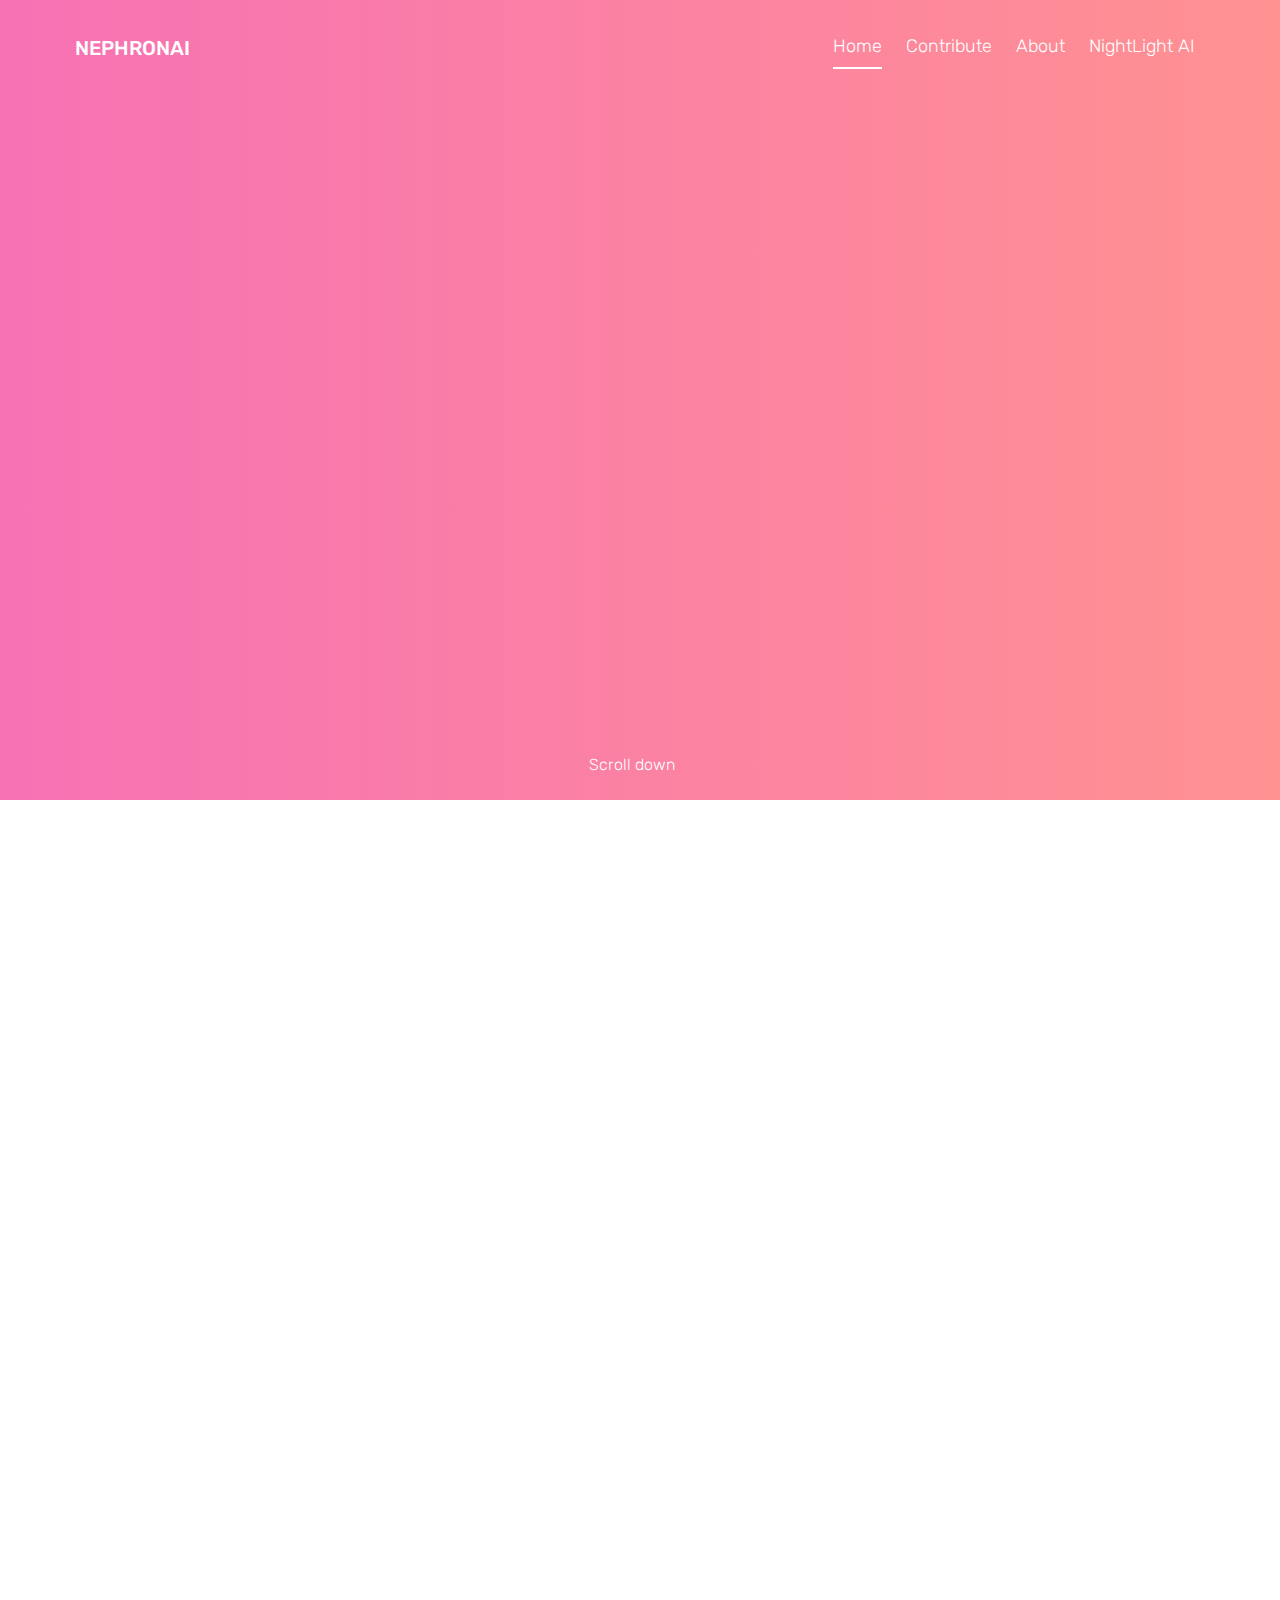
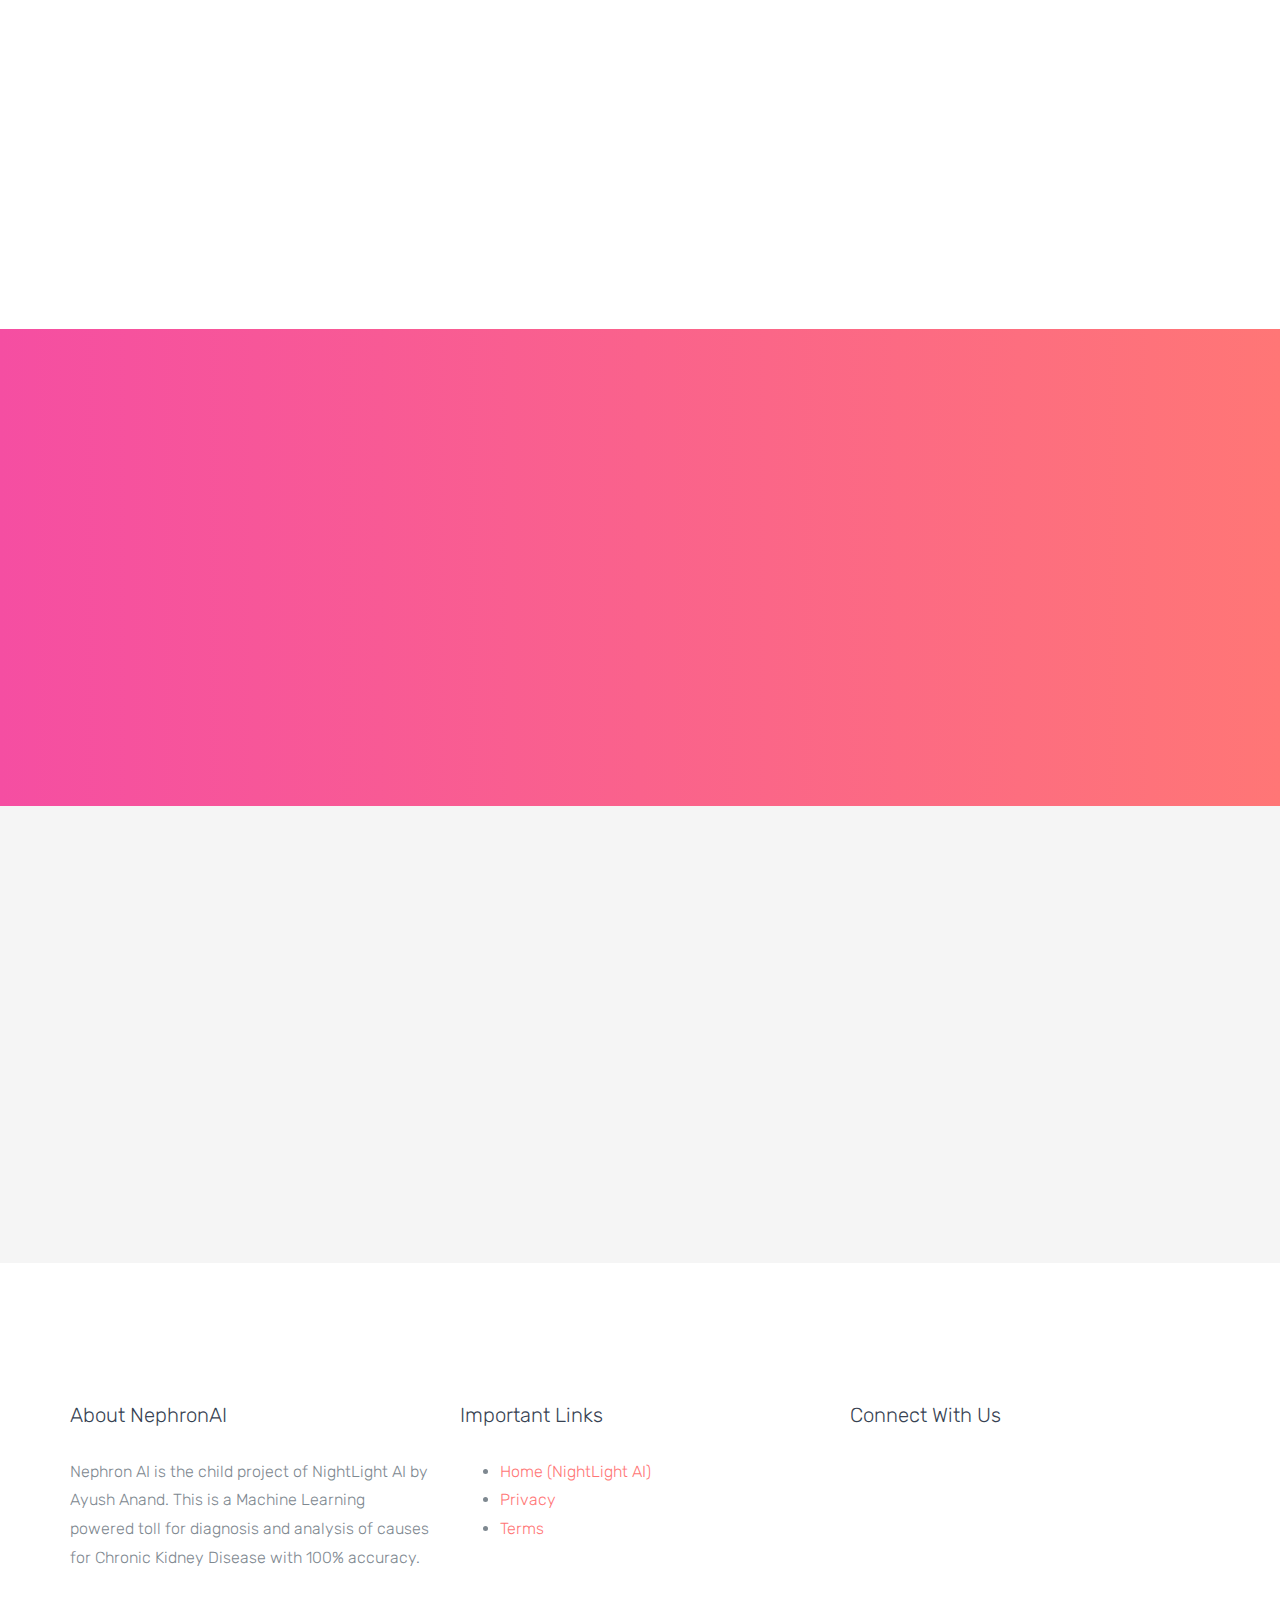
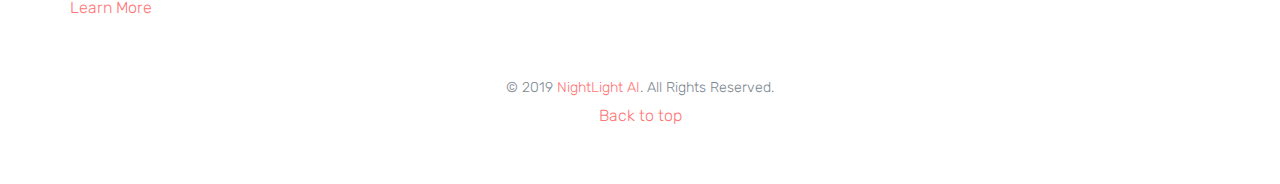
==== index.html @ 5300ad65 "Updated index" ====
<!DOCTYPE html>
<html lang="en">
<head>
<meta charset="utf-8">
<meta name="viewport" content="width=device-width, initial-scale=1">
<title>NephronAI </title>
<meta name="description" content="NephronAI - an AI project by NightLight AI that aims to uses AI to counter Chronic Kidney Disease.">
<meta name="keywords" content="NephronAI, chronic kidney disease, nightlight ai">
<link href="https://fonts.googleapis.com/css?family=Rubik:300,400,500" rel="stylesheet">
<link rel="stylesheet" href="css/styles-merged.css">
<link rel="stylesheet" href="css/style.min.css">
<link rel="stylesheet" href="css/custom.css">
<!--[if lt IE 9]>
      <script src="js/vendor/html5shiv.min.js"></script>
      <script src="js/vendor/respond.min.js"></script>
    <![endif]-->
</head>
<body>

<header role="banner" class="probootstrap-header">
<div class="container-fluid">
<a href="index.html" class="probootstrap-logo">Nephron<span>AI</span></a>
<a href="#" class="probootstrap-burger-menu visible-xs"><i>Menu</i></a>
<div class="mobile-menu-overlay"></div>
<nav role="navigation" class="probootstrap-nav hidden-xs">
<ul class="probootstrap-main-nav">
<li class="active"><a href="index.html">Home</a></li>
<li><a href="contribute.html">Contribute</a></li>
<li><a href="about.html">About</a></li>
<li><a href="https://ayushanand18.github.io/">NightLight AI</a></li>
</ul>
<div class="extra-text visible-xs">
<a href="#" class="probootstrap-burger-menu"><i>Menu</i></a>
<h5>Social</h5>
<ul class="social-buttons">
<li><a href="https://twitter.com/theayushanand"><i class="icon-twitter"></i></a></li>
<li><a href="#"><i class="icon-facebook"></i></a></li>
<li><a href="#"><i class="icon-instagram2"></i></a></li>
</ul>
<p><small>&copy; Copyright 2019 NightLight AI. All Rights Reserved.</small></p>
</div>
</nav>
</div>
</header>


<section class="probootstrap-intro" style="background-image: url(img/hero_bg_2.jpg);" data-stellar-background-ratio="0.5">
<div class="container-fluid">
<div class="row">
<div class="col-md-7 probootstrap-intro-text">
<h1 class="probootstrap-animate">Human + AI = NephronAI is fighting Chronic Kidney Disease</h1>
<div class="probootstrap-subtitle probootstrap-animate">
<h2>With the power AI, and intelligence of the Human brain we have created a solution to answer World's Medical Crisis- Chronic Kidney Disease.</h2>
</div>
<p class="watch-intro probootstrap-animate"><a href="/classify.html" class="popup-vimeo">Try it now<i class="icon-play2"></i></a></p><br>
</div>
</div>
</div>
<a class="probootstrap-scroll-down js-next" href="#next-section">Scroll down <i class="icon-chevron-down"></i></a>
</section>


<section class="probootstrap-section">
<div class="container">
<div class="row">
<div class="col-lg-12 col-md-12 mb70 section-heading probootstrap-animate">
<h2>A dream project...</h2>
<p class="lead">Hi! I am a 15 year-old high school student in India who is figuring how AI can help cure predict and diagnos Chronic Kidney Disease. </p>
</div>
</div>
<div class="row mb70">
<div class="col-md-4 probootstrap-animate">
<div class="probootstrap-box">
<div class="icon text-center"><i class="icon-tools2"></i></div>
<h3>Predict Disease</h3>
<p>Using AI Algorithm built on Microsoft's Azure Machine Learning Architecture, our AI systems can predict whether a patient is affected by Chrnoic Kidney Disease or not.</p>
<ul class="text-left with-icon colored">
<li><i class="icon-radio-checked"></i> <span>Input simple medical records</span></li>
<li><i class="icon-radio-checked"></i> <span>Our AI Algorithm processes it</span></li>
<li><i class="icon-radio-checked"></i> <span>You are notified if you are vulnerable</span></li>
</ul>
</div>
</div>
<div class="col-md-4 probootstrap-animate">
<div class="probootstrap-box">
<div class="icon text-center"><i class="icon-desktop"></i></div>
<h3>Predict the Cause</h3>
<p>If our AI Algorithm figure out that you are vulnerable, and have have been affected by Chronic Kidney Disease then we shall investigate the cause as well.</p>
<ul class="text-left with-icon colored">
<li><i class="icon-radio-checked"></i> <span>Answer basic lifestyle questions</span></li>
<li><i class="icon-radio-checked"></i> <span>Plus Past disease history </span></li>
<li><i class="icon-radio-checked"></i> <span>Another AI layer will predict the cause</span></li><br/>
</ul>
</div>
</div>
<div class="col-md-4 probootstrap-animate">
<div class="probootstrap-box">
<div class="icon text-center"><i class="icon-lightbulb"></i></div>
<h3>Recovery Strategy</h3>
<p>Now, that we have told you about your diagnosis as well as it's cause, then let's fight it. We'll recommend you certain lifestyle measures that you can take to at least lessen the ill effects of the disease.</p>
<ul class="text-left with-icon colored">
<li><i class="icon-radio-checked"></i> <span>Based on the cause predicted</span></li>
<li><i class="icon-radio-checked"></i> <span>You'll get some lifestyle tips</span></li>
<li><i class="icon-radio-checked"></i> <span>Follow them and keep up fighting spirit</span></li>
</ul>
</div>
</div>
</div>
<div class="row">
<div class="col-md-4 col-md-offset-4 probootstrap-animate">
<p class="text-center">
<a href="classify.html" class="btn btn-primary btn-lg btn-block" role="button">Get My Prediction</a>
</p>
</div>
</div>
</div>
</section>


<section class="probootstrap-section probootstrap-section-colored">
<div class="container">
<div class="row">
<div class="col-lg-12 col-md-12 mb70 section-heading probootstrap-animate">
<h2>But wait...</h2>
<p class="lead">Here's some additional information for you. We aren't a big team yet, it's just one contributor here - a 15 year old student who wishes to aim good for mankind - Ayush Anand. Why not <a href="contribute.html">Contribute</a> to us. We'll be more than glad.</p>
</div>
</div>
</div>
</section>


<section class="probootstrap-section probootstrap-section-dark">
<div class="container">
<div class="row">
<div class="col-md-8 col-md-offset-2 section-heading mb50 text-center probootstrap-animate">
<h2>Know About the Creator</h2>
<p class="lead">Ahh! I'm sorry if i forgot to tell you about my creator. He's Ayush Anand.<br/><a href="https://ayushanand18.github.io/about-me.html">Know more about him</a></p>
</div>
</div>
</div>
</section>


<footer role="contentinfo" class="probootstrap-footer">
<div class="container">
<div class="row">

<div class="col-md-4">
<div class="probootstrap-footer-widget">
<h3>About NephronAI</h3>
<p>Nephron AI is the child project of NightLight AI by Ayush Anand. This is a Machine Learning powered toll for diagnosis and analysis of causes for Chronic Kidney Disease with 100% accuracy.</p>
<p><a href="#" class="link-with-icon">Learn More <i class=" icon-chevron-right"></i></a></p>
</div>
</div>

<div class="col-md-4">
<div class="probootstrap-footer-widget">
<h3>Important Links</h3>
<ul class="probootstrap-footer-widget">
<li><a href="/">Home (NightLight AI)</a></li>
<li><a href="/privacy">Privacy</a></li>
<li><a href="/terms">Terms</a></li>
</ul>
</div>
</div>

<div class="col-md-4">
<div class="probootstrap-footer-widget">
<h3>Connect With Us</h3>
<ul class="probootstrap-footer-social">
<li><a href="https://twitter.com/theayushanand"><i class="icon-twitter"></i></a></li>
<li><a href=""><i class="icon-facebook"></i></a></li>
<li><a href=""><i class="icon-instagram2"></i></a></li>
</ul>
</div>
</div>
<div class="row mt40">
<div class="col-md-12 text-center">
<p>
<small>&copy; 2019 <a href="https://ayushanand18.github.io/" target="_blank">NightLight AI</a>. All Rights Reserved. </small><br>
<a href="#" class="js-backtotop">Back to top</a>
</p>
</div>
</div>
</div>
</div>
</footer>

<script src="js/scripts.min.js" type="ef720126cb2c08d7b1817c75-text/javascript"></script>
<script src="js/main.min.js" type="ef720126cb2c08d7b1817c75-text/javascript"></script>
<script src="js/custom.js" type="ef720126cb2c08d7b1817c75-text/javascript"></script>
<script src="https://ajax.cloudflare.com/cdn-cgi/scripts/7089c43e/cloudflare-static/rocket-loader.min.js" data-cf-settings="ef720126cb2c08d7b1817c75-|49" defer=""></script></body>
</html>
---- css/style.min.css ----
/*!==============================
 * Theme Name: Format
 * Theme URL: https://probootstrap.com/format-free-website-template-using-bootstrap-for-portfolio
 * Author: ProBootstrap.com
 * Author URL: https://probootstrap.com
 * License: Released for free under the Creative Commons Attribution 3.0 license (probootstrap.com/license)
 */@font-face{font-family:icomoon;src:url(../fonts/icomoon/icomoon.eot?1z9v6x);src:url(../fonts/icomoon/icomoon.eot?1z9v6x#iefix) format("embedded-opentype"),url(../fonts/icomoon/icomoon.ttf?1z9v6x) format("truetype"),url(../fonts/icomoon/icomoon.woff?1z9v6x) format("woff"),url(../fonts/icomoon/icomoon.svg?1z9v6x#icomoon) format("svg");font-weight:400;font-style:normal}html{overflow-x:hidden;font-size:1em}body{background:#fff;font-size:16px;font-weight:300;font-family:Rubik,sans-serif;line-height:1.8;color:#7e8890}::selection{background:#000;color:#fff}::-moz-selection{background:#000;color:#fff}.heading-with-icon,.probootstrap-product-tour h5,h1,h2,h3,h4{color:#374252;font-family:Rubik,sans-serif;margin:1.414em 0 .5em;font-weight:inherit;line-height:1.2}h1{margin-top:0;font-size:1.602em}.heading-with-icon,h2{font-size:1.424em}h3{font-size:1.266em}.probootstrap-product-tour h5,h4{font-size:1.125em}.font_small,small{font-size:.889em}ol,p,ul{margin-bottom:1.3em}a{-webkit-transition:.3s all;transition:.3s all;color:#ff7676}a:active,a:focus,a:hover{color:#000;text-decoration:none}.probootstrap-header{padding-top:30px;width:100%;z-index:4;position:absolute}.probootstrap-feature-first{position:relative;background:#ecedee}.probootstrap-logo{float:left;color:#fff;padding-left:60px;font-size:20px;display:block;text-transform:uppercase;font-weight:500}.probootstrap-logo:active,.probootstrap-logo:focus,.probootstrap-logo:hover{color:#fff}@media screen and (max-width:768px){.probootstrap-logo{padding-left:0}}.probootstrap-nav{padding-right:60px;float:right}.probootstrap-mobile-menu-active .probootstrap-nav{position:fixed;display:block!important;overflow-y:auto;top:0;right:0;bottom:0;z-index:9991100;height:100vh;width:300px;background:#000;padding:40px;-webkit-transition:.3s all ease-out;transition:.3s all ease-out;-webkit-transform:translateX(300px);transform:translateX(300px)}.probootstrap-mobile-menu-active .probootstrap-nav .extra-text{display:block;float:left;clear:both;margin-top:30px;color:#fff}.probootstrap-mobile-menu-active .probootstrap-nav .extra-text .social-buttons{padding:0;margin:0 0 20px}.probootstrap-mobile-menu-active .probootstrap-nav .extra-text .social-buttons li{display:inline-block;zoom:1;padding:0;margin:0}.probootstrap-mobile-menu-active .probootstrap-nav .extra-text .social-buttons li a{color:#fff;padding:10px}.probootstrap-mobile-menu-active .probootstrap-nav .extra-text .social-buttons li:first-child a{padding-left:0}.probootstrap-mobile-menu-active .probootstrap-nav .extra-text h5{text-transform:uppercase;letter-spacing:.1em;color:rgba(255,255,255,.5)}.probootstrap-mobile-menu-active.show .probootstrap-nav{-webkit-transform:translateX(0);transform:translateX(0)}.probootstrap-main-nav{float:right;margin:0;padding:0}.probootstrap-mobile-menu-active .probootstrap-main-nav{float:left;margin-top:40px;width:100%}.probootstrap-main-nav li{margin:0;padding:0 10px;list-style:none;display:inline;font-size:18px}.probootstrap-mobile-menu-active .probootstrap-main-nav li{margin-bottom:10px;display:block}.probootstrap-main-nav li a{padding:10px 0;color:#fff;border-bottom:2px solid transparent}.probootstrap-main-nav li a:hover,.probootstrap-main-nav li.active a,.probootstrap-main-nav li.active a:hover{border-bottom:2px solid #fff}.probootstrap-mobile-menu-active .probootstrap-main-nav li a{margin-bottom:10px;padding:5px 0;display:block}.probootstrap-main-nav li.probootstrap-cta{margin-left:20px}.probootstrap-main-nav li.probootstrap-cta a{border:2px solid #fff;padding-right:20px;padding-left:20px;border-radius:4px}.probootstrap-main-nav li.probootstrap-cta a:hover{background:#fff;color:#ff7676}.probootstrap-mobile-menu-active .probootstrap-main-nav li.probootstrap-cta{margin-left:0;margin-top:20px}.probootstrap-mobile-menu-active .probootstrap-main-nav li.probootstrap-cta a{padding-top:2px;padding-bottom:2px}.mobile-menu-overlay{z-index:1099;position:fixed;top:0;bottom:0;left:0;right:0;width:100vw;height:100vh;background:rgba(0,0,0,.3);opacity:0;visibility:hidden;-webkit-transition:.3s all ease-out;transition:.3s all ease-out}.probootstrap-mobile-menu-active.show .mobile-menu-overlay{opacity:1;visibility:visible}.probootstrap-intro{background-size:cover;background-repeat:no-repeat;position:relative;top:0;height:800px;overflow:hidden}.probootstrap-intro .probootstrap-scroll-down{position:absolute;z-index:1;left:50%;-webkit-transform:translateX(-50%);transform:translateX(-50%);-webkit-transition:.9s all ease-out;transition:.9s all ease-out;bottom:20px;color:#fff;opacity:1;visibility:visible}.probootstrap-intro .probootstrap-scroll-down.probootstrap-sleep{bottom:-50px;opacity:0;visibility:hidden}.probootstrap-intro .probootstrap-intro-text{margin-top:200px;padding-left:60px;padding-right:60px}.probootstrap-intro:before{z-index:1;position:absolute;top:0;left:0;right:0;bottom:0;content:"";background:#f54ea2;background:-webkit-gradient(linear,left top,right top,from(#f54ea2),to(#ff7676));background:linear-gradient(to right,#f54ea2 0,#ff7676 100%);filter:progid:DXImageTransform.Microsoft.gradient( startColorstr=$firstcolor, endColorstr=$secondcolor, GradientType=1 );opacity:.8}.probootstrap-intro>.container,.probootstrap-intro>.container-fluid{position:relative;z-index:3}.probootstrap-intro h1{font-size:67px;color:#fff;font-weight:300;line-height:1.15}@media screen and (max-width:768px){.probootstrap-intro .probootstrap-intro-text{height:inherit!important;margin-top:inherit!important;padding-left:15px;padding-right:15px}.probootstrap-intro{height:inherit!important;padding:7em 0}.probootstrap-intro h1{font-size:36px}}.probootstrap-intro .probootstrap-subtitle{max-width:700px}.probootstrap-intro .probootstrap-subtitle .heading-with-icon,.probootstrap-intro .probootstrap-subtitle h2{line-height:1.55;color:rgba(255,255,255,.9);font-weight:300}.probootstrap-intro .probootstrap-subtitle .heading-with-icon a,.probootstrap-intro .probootstrap-subtitle h2 a{color:#fff}.probootstrap-intro .probootstrap-subtitle .heading-with-icon a:hover,.probootstrap-intro .probootstrap-subtitle h2 a:hover{color:rgba(255,255,255,.7)}.probootstrap-intro .watch-intro{font-size:23px;font-weight:300;color:#fff}.probootstrap-intro .watch-intro a{color:#fff}.probootstrap-intro .watch-intro a i{position:relative;top:2px;-webkit-transition:.3s all;transition:.3s all}.probootstrap-intro .watch-intro a:hover i{margin-left:20px}.probootstrap-burger-menu{display:inline-block;width:18px;height:18px;cursor:pointer;text-decoration:none}.probootstrap-burger-menu i{position:relative;display:inline-block;width:18px;height:2px;color:#fff;font:700 14px/.4 Helvetica,arial;text-transform:uppercase;text-indent:-55px;background:#fff;-webkit-transition:all .2s ease-out;transition:all .2s ease-out}.probootstrap-burger-menu i::after,.probootstrap-burger-menu i::before{content:'';width:18px;height:2px;background:#fff;position:absolute;left:0;-webkit-transition:all .2s ease-out;transition:all .2s ease-out}.probootstrap-burger-menu i::before{top:-7px}.probootstrap-burger-menu i::after{bottom:-7px}.probootstrap-burger-menu:hover i::before{top:-10px}.probootstrap-burger-menu:hover i::after{bottom:-10px}.probootstrap-burger-menu.active i{background:0 0}.probootstrap-burger-menu.active i::before{top:0;-webkit-transform:rotateZ(45deg);transform:rotateZ(45deg)}.probootstrap-burger-menu.active i::after{bottom:0;-webkit-transform:rotateZ(-45deg);transform:rotateZ(-45deg)}.probootstrap-burger-menu{position:absolute;top:30px;right:20px}.btn{border:none;border-radius:4px;font-size:18px;padding:10px 30px}.btn:active{-webkit-transition:.2s all;transition:.2s all;-webkit-transform:scale(.95);transform:scale(.95);-webkit-box-shadow:none;box-shadow:none}.btn.btn-lg{line-height:1.5;padding-top:20px;padding-bottom:20px}.btn.btn-primary{border:1px solid #ff7676;background:#ff7676;color:#fff}.btn.btn-primary:active,.btn.btn-primary:focus,.btn.btn-primary:hover{background:#000;color:#fff;border:1px solid #000}.btn.btn-primary:active,.btn.btn-primary:focus{outline:0;border:1px solid #000}.btn.btn-ghost{background:0 0;border:1px solid #ff7676;color:#ff7676}.btn.btn-ghost:hover{background:#ff7676;color:#fff}.btn.btn-ghost:active,.btn.btn-ghost:focus{outline:0;background:0 0;color:#ff7676;border:1px solid #ff7676}.btn.btn-ghost.btn-ghost-white{background:0 0;border:1px solid #fff;color:#fff}.btn.btn-ghost.btn-ghost-white:hover{background:#fff;color:#ff7676}.btn.btn-ghost.btn-ghost-white:active,.btn.btn-ghost.btn-ghost-white:focus{outline:0;background:#fff;color:#ff7676;border:1px solid #fff}.btn.btn-black,.btn.btn-black:active,.btn.btn-black:focus,.btn.btn-black:hover{background:#000;border:1px solid #000;color:#fff}.btn.btn-black:active,.btn.btn-black:focus{outline:0}.probootstrap-section{padding:7em 0;position:relative;z-index:2}.probootstrap-section.probootstrap-section-sm{padding:3em 0}.probootstrap-section.probootstrap-border-top{border-top:1px solid rgba(0,0,0,.1)}.probootstrap-section.probootstrap-border-bottom{border-bottom:1px solid rgba(0,0,0,.1)}.probootstrap-section>.container.probootstrap-border-top{padding-top:50px;border-top:1px solid rgba(0,0,0,.1)}.probootstrap-section.probootstrap-section-colored,.probootstrap-section.probootstrap-section-dark{background:#f54ea2;background:-webkit-gradient(linear,left top,right top,from(#f54ea2),to(#ff7676));background:linear-gradient(to right,#f54ea2 0,#ff7676 100%);filter:progid:DXImageTransform.Microsoft.gradient( startColorstr=$firstcolor, endColorstr=$secondcolor, GradientType=1 )}.probootstrap-section.probootstrap-section-colored .section-heading .heading-with-icon,.probootstrap-section.probootstrap-section-colored .section-heading h2,.probootstrap-section.probootstrap-section-dark .section-heading .heading-with-icon,.probootstrap-section.probootstrap-section-dark .section-heading h2{color:#fff}.probootstrap-section.probootstrap-section-colored .section-heading p,.probootstrap-section.probootstrap-section-dark .section-heading p{color:rgba(255,255,255,.6)}.probootstrap-section.probootstrap-section-colored .heading-with-icon,.probootstrap-section.probootstrap-section-colored .heading-with-icon i,.probootstrap-section.probootstrap-section-dark .heading-with-icon,.probootstrap-section.probootstrap-section-dark .heading-with-icon i{color:#ff7676}.probootstrap-section.probootstrap-section-colored p,.probootstrap-section.probootstrap-section-dark p{color:#fff}.probootstrap-section.probootstrap-section-dark{background:#f5f5f5;color:#000}.probootstrap-section.probootstrap-section-dark .section-heading .heading-with-icon,.probootstrap-section.probootstrap-section-dark .section-heading h2{color:#000}.probootstrap-section.probootstrap-section-dark .section-heading p,.probootstrap-section.probootstrap-section-dark p{color:rgba(0,0,0,.6)}.probootstrap-section.probootstrap-bg-white{background:#fff}@media screen and (max-width:768px){.probootstrap-section{padding:3em 0}}.probootstrap-section.probootstrap-bg{background-size:cover;background-repeat:no-repeat}.probootstrap-section.probootstrap-bg:before{position:absolute;content:"";background:rgba(0,0,0,.4);top:0;left:0;right:0;bottom:0}.probootstrap-product-tour h5{color:#ff7676;margin-bottom:0}.probootstrap-half{display:-webkit-box;display:-ms-flexbox;display:flex;-ms-flex-wrap:wrap;flex-wrap:wrap}.probootstrap-half .image,.probootstrap-half .text{width:50%}.probootstrap-half .image{overflow:hidden;position:relative}.probootstrap-half .image .image-bg{position:absolute;left:50%;top:50%;-webkit-transform:translateY(-50%) translateX(-50%);transform:translateY(-50%) translateX(-50%)}.probootstrap-half .image .image-bg img{min-width:100%;min-height:100%}.probootstrap-half .text{padding:100px;background:#1a1919}@media screen and (max-width:1000px){.probootstrap-half .image{width:100%;height:200px}.probootstrap-half .text{width:100%;padding:30px 15px;float:left}}.probootstrap-half .text h3{color:#fff;line-height:30px;font-size:30px;margin-bottom:30px;text-transform:uppercase;font-weight:700}@media screen and (max-width:768px){.probootstrap-half .text h3{font-size:24px;line-height:24px}}.probootstrap-half .text p{font-size:18px;color:rgba(255,255,255,.5);line-height:1.5}.section-heading .heading-with-icon,.section-heading h2{font-size:2.074em;font-weight:300}.lead{font-size:1.125em;line-height:1.65}.probootstrap-footer{padding:7em 0 2em;background:#fff;position:relative}.probootstrap-footer .probootstrap-copyright{padding:3em 0;margin-top:20px;background:#1a1919}.probootstrap-footer .probootstrap-copyright p{line-height:20px}.probootstrap-footer .probootstrap-copyright p .icon{position:relative;top:2px}.probootstrap-footer .probootstrap-copyright p:last-child{margin-bottom:0}.probootstrap-footer .probootstrap-footer-widget{float:left;width:100%;margin-bottom:30px}.probootstrap-footer .probootstrap-footer-widget h3{margin-bottom:30px}.probootstrap-footer .probootstrap-back-to-top{text-align:right}@media screen and (max-width:768px){.probootstrap-footer{padding:3em 0}.probootstrap-footer .probootstrap-copyright{margin-top:0}.probootstrap-footer .probootstrap-back-to-top{text-align:left;margin-top:30px}}.probootstrap-hover-overlay{position:relative;display:block;overflow:hidden;-webkit-transition:.7s all ease-out;transition:.7s all ease-out}.probootstrap-hover-overlay img{position:relative;z-index:1;-webkit-transition:.3s all ease-out;transition:.3s all ease-out}.probootstrap-hover-overlay:before{-webkit-transition:.3s all ease-out;transition:.3s all ease-out;content:"";top:0;left:0;right:0;bottom:0;position:absolute;background:rgba(0,0,0,.5);opacity:0;visibility:hidden;z-index:2}.probootstrap-hover-overlay .probootstrap-text-overlay{position:absolute;z-index:20;left:-20px;bottom:20px;-webkit-transition:.4s all ease-out;transition:.4s all ease-out;opacity:0;visibility:hidden}.probootstrap-hover-overlay .probootstrap-text-overlay h3{color:#fff;margin-bottom:0}.probootstrap-hover-overlay .probootstrap-text-overlay p{color:rgba(255,255,255,.8);font-size:12px}.probootstrap-hover-overlay .probootstrap-text-overlay p:last-child{margin-bottom:0}.probootstrap-hover-overlay:hover:before{opacity:1;visibility:visible}.probootstrap-hover-overlay:hover .probootstrap-text-overlay{left:20px;opacity:1;visibility:visible}.probootstrap-hover-overlay:hover img{-webkit-transform:scale(1.1);transform:scale(1.1)}.rate{font-size:12px;color:#7bc74d!important}.rate i{display:inline-block;zoom:1;margin-right:4px;margin-bottom:4px}.like{font-size:14px;color:#999!important}.probootstrap-block-image{background:#fff;margin-bottom:30px}.probootstrap-block-image figure img{max-width:100%}.probootstrap-block-image .text{padding:20px;-webkit-box-shadow:0 2px 20px 0 rgba(0,0,0,.1);box-shadow:0 2px 20px 0 rgba(0,0,0,.1)}.probootstrap-block-image .text .date{display:block;color:#999;font-size:12px;letter-spacing:.2em;font-weight:500;text-transform:uppercase}.probootstrap-block-image .text h3{margin:0 0 10px;font-size:20px}.probootstrap-block-image .text h3 a{color:#000}.probootstrap-block-image .text h3 a:hover{color:#ff7676}.probootstrap-block-image .text p.dark{color:#999}.probootstrap-block-image .text p:last-child{margin-bottom:0}.probootstrap-blog-list,.probootstrap-product-list{padding:0;margin:0}.probootstrap-blog-list li,.probootstrap-product-list li{padding:0;margin:0;list-style:none}.probootstrap-blog-list li a,.probootstrap-product-list li a{display:block;color:#7e8890}.probootstrap-blog-list li a .text,.probootstrap-blog-list li a figure,.probootstrap-product-list li a .text,.probootstrap-product-list li a figure{display:table-cell;vertical-align:top}.probootstrap-blog-list li a .text img,.probootstrap-blog-list li a figure img,.probootstrap-product-list li a .text img,.probootstrap-product-list li a figure img{border-radius:4px}.probootstrap-blog-list li a figure,.probootstrap-product-list li a figure{width:70px}.probootstrap-blog-list li a .text,.probootstrap-product-list li a .text{padding-left:20px}.probootstrap-blog-list li a .text .probootstrap-product-tour h5,.probootstrap-blog-list li a .text h4,.probootstrap-product-list li a .text .probootstrap-product-tour h5,.probootstrap-product-list li a .text h4,.probootstrap-product-tour .probootstrap-blog-list li a .text h5,.probootstrap-product-tour .probootstrap-product-list li a .text h5{margin:0 0 5px}.probootstrap-blog-list li a .text p,.probootstrap-product-list li a .text p{line-height:1.45}.probootstrap-quote{padding-left:0;border-left:none;font-size:inherit;font-style:italic}.probootstrap-quote .probootstrap-quote-logo{margin-bottom:20px}.probootstrap-quote .probootstrap-quote-logo.uber{width:50px}.probootstrap-quote .probootstrap-quote-logo.facebook{width:80px}.probootstrap-quote .probootstrap-quote-logo.twitter{width:25px}.probootstrap-quote .probootstrap-quote-author img{height:40px;border-radius:50%;margin-right:20px}.link-with-icon{color:#ff7676}.link-with-icon i{position:relative;top:2px;opacity:0;visibility:hidden;-webkit-transition:.3s all;transition:.3s all;left:-20px}.link-with-icon:focus,.link-with-icon:hover{color:#ff4343}.link-with-icon:focus i,.link-with-icon:hover i{position:relative;top:2px;left:0;opacity:1;visibility:visible}.probootstrap-pricing-wrap{position:relative}.probootstrap-pricing{background:#fff;float:left;width:100%;padding:20px;text-align:center;position:relative;z-index:2;-webkit-box-shadow:18px 17px 104px -24px rgba(0,0,0,.1);box-shadow:18px 17px 104px -24px rgba(0,0,0,.1)}@media screen and (max-width:992px){.probootstrap-pricing{margin-top:0!important;margin-bottom:30px}}.probootstrap-pricing.popular{z-index:10;margin-top:-5px;padding-top:10px}@media screen and (max-width:992px){.probootstrap-pricing.popular{margin-top:0!important}}.probootstrap-pricing h3{text-transform:uppercase;letter-spacing:.1em;margin-bottom:50px}.probootstrap-pricing h3>span{margin-top:10px;display:block;letter-spacing:normal;color:#ff7676;font-size:14px;text-transform:uppercase}.probootstrap-pricing .probootstrap-price-wrap{margin-bottom:50px}.probootstrap-pricing .probootstrap-price-wrap .probootstrap-price{font-size:50px;color:#ff7676;font-weight:100;line-height:1.2;display:block}.probootstrap-form .form-note-link,.probootstrap-form label{font-weight:400}.probootstrap-pricing .probootstrap-price-wrap .probootstrap-price-per-month{font-size:13px}.probootstrap-pricing ul{padding:0 30px;margin:0 0 50px}@media screen and (max-width:480px){.probootstrap-pricing ul{padding:0 10px}}.probootstrap-pricing ul li{padding:0;margin:0 0 20px;line-height:24px;list-style:none}.heading-with-icon{margin-bottom:1.5em}.heading-with-icon>i,.heading-with-icon>span{display:table-cell;vertical-align:top}.heading-with-icon i{color:#ff7676;font-size:30px;position:relative;margin-right:20px;margin-bottom:10px;top:0;width:45px;display:inltial}.probootstrap-box{background:#fff;padding:2em;margin-bottom:1.5em;-webkit-box-shadow:18px 17px 104px -24px rgba(0,0,0,.1);box-shadow:18px 17px 104px -24px rgba(0,0,0,.1)}.probootstrap-box .icon i{font-size:50px;color:#ff7676}.probootstrap-box ul{padding:0;margin:0 0 0 10px}.probootstrap-box ul li{list-style:none;padding:0;margin:0 0 10px;position:relative}.probootstrap-absolute{position:absolute;width:100%}@media screen and (max-width:992px){.probootstrap-absolute{position:relative}}.shadow-left{-webkit-box-shadow:-19px 12px 104px -24px rgba(0,0,0,.15);box-shadow:-19px 12px 104px -24px rgba(0,0,0,.15)}.progress{background-color:#e6e5e5;height:7px;margin:0 0 10px;overflow:visible;border-radius:10px;position:relative;-webkit-box-shadow:none;box-shadow:none}.progress-bar{border:none;background-color:#ff7676;border-radius:10px;-webkit-box-shadow:none;box-shadow:none;position:relative}.progress-bar>span{background:#ff7676;padding:2px 4px;font-size:10px;position:absolute;right:0;top:-32px;color:#fff}.progress-bar>span:before{content:"";width:0;height:0;border-left:5px solid transparent;border-right:5px solid transparent;border-top:7px solid #ff7676;position:absolute;bottom:-7px;left:50%;-webkit-transform:translateX(-50%);transform:translateX(-50%)}.probootstrap-footer-social{padding:0;margin:0}.probootstrap-footer-social li{display:inline;padding:0;margin:0;list-style:none}.probootstrap-footer-social li a{padding:10px;font-size:22px}.probootstrap-footer-social li:first-child>a{padding-left:0}.nav-pills.probootstrap-center,.nav-tabs.probootstrap-center{text-align:center}.nav-pills.probootstrap-center>li,.nav-tabs.probootstrap-center>li{float:none;display:inline-block;zoom:1}.nav-pills.probootstrap-tabs>li>a,.nav-tabs.probootstrap-tabs>li>a{border-radius:0;padding:20px 30px;background:#ff7676;color:#fff;font-size:16px;border:none!important}@media screen and (max-width:480px){.nav-pills.probootstrap-center>li,.nav-pills.probootstrap-tabs>li>a,.nav-tabs.probootstrap-center>li,.nav-tabs.probootstrap-tabs>li>a{width:100%;display:block}}.nav-pills.probootstrap-tabs>li>a:hover,.nav-tabs.probootstrap-tabs>li>a:hover{background:#ff5d5d}.nav-pills.probootstrap-tabs>li>a:active,.nav-pills.probootstrap-tabs>li>a:focus,.nav-tabs.probootstrap-tabs>li>a:active,.nav-tabs.probootstrap-tabs>li>a:focus{outline:0}.nav-pills.probootstrap-tabs>li.active>a,.nav-tabs.probootstrap-tabs>li.active>a{background:#fff;color:#000}.nav-pills.probootstrap-tabs.no-border,.nav-tabs.probootstrap-tabs.no-border{border-bottom:none}.probootstrap-tab-style-1{position:absolute;bottom:1px;width:100%}@media screen and (max-width:768px){.probootstrap-tab-section{padding-bottom:0!important}.probootstrap-tab-style-1{position:relative}}.service{margin-bottom:30px;float:left;width:100%;padding:40px;border:1px solid rgba(0,0,0,.1)}.service .icon{display:block;margin-bottom:30px}.service .icon i{font-size:40px;color:#ff7676}.service h3{font-size:22px;margin-bottom:20px}.service p{font-size:15px}.service.left-icon{padding:0;border:none;margin-bottom:20px!important}.service.left-icon .icon,.service.left-icon .text{display:table-cell;vertical-align:top}.service.left-icon .icon{width:70px;position:relative;top:20px}.service.left-icon .icon i{font-size:40px}.service.left-icon .text{display:table-cell}.service.left-icon h3{font-size:22px;margin-bottom:0}.service.left-icon p{font-size:14px}.service.left-icon p:last-child{margin-bottom:0}.service.hover_service{-webkit-transition:.3s all;transition:.3s all}.service.hover_service:focus,.service.hover_service:hover{-webkit-box-shadow:0 2px 20px 0 rgba(0,0,0,.1);box-shadow:0 2px 20px 0 rgba(0,0,0,.1);border:1px solid transparent}.probootstrap-form{margin-bottom:50px}.probootstrap-form.probootstrap-form-box{background:#fff;padding:60px;-webkit-box-shadow:18px 17px 104px -24px rgba(0,0,0,.1);box-shadow:18px 17px 104px -24px rgba(0,0,0,.1)}@media screen and (max-width:768px){.probootstrap-form.probootstrap-form-box{padding:20px}}.probootstrap-form .form-note-link a{color:#bfbfbf}.probootstrap-form .form-note-link a:active,.probootstrap-form .form-note-link a:focus,.probootstrap-form .form-note-link a:hover{color:#404040}.probootstrap-form .form-control{height:46px;-webkit-box-shadow:none;box-shadow:none;font-size:16px;-webkit-appearance:none;-moz-appearance:none;appearance:none;border:2px solid #e6e5e5;background:#f2f2f2}.probootstrap-form .form-control:active,.probootstrap-form .form-control:focus{-webkit-box-shadow:none;box-shadow:none;border-color:#ff7676;background:#fff}.probootstrap-form textarea.form-control{height:inherit;resize:vertical}.probootstrap-animate{opacity:0;visibility:hidden}.probootstrap-contact-info,.with-icon{padding:0;margin:0 0 30px}.probootstrap-contact-info li,.with-icon li{padding:0;margin:20px 0 15px;list-style:none;line-height:24px;display:table}.probootstrap-contact-info li>i,.probootstrap-contact-info li>span,.with-icon li>i,.with-icon li>span{vertical-align:top;display:table-cell}.probootstrap-contact-info li>i,.with-icon li>i{font-size:20px;position:relative;top:4px;width:30px}.with-icon li i{top:4px;font-size:15px}.with-icon.colored i{color:#ff7676}.flexslider,.flexslider .slides>li,.slider-height{height:800px}.flexslider{position:relative;z-index:2;background:0 0;border:none;margin:0}.flexslider .slides>li{background-size:cover;background-position:center center;background-repeat:none}.flexslider .slides>li.overlay:before{content:"";background:rgba(0,0,0,.3);position:absolute;top:0;left:0;right:0;bottom:0}.flexslider .flex-control-paging{position:absolute;bottom:30px;z-index:20}@media screen and (max-width:480px){.flexslider,.flexslider .slides>li,.slider-height{height:400px}.flexslider .flex-direction-nav{display:none}}.flexslider .flex-direction-nav a{text-decoration:none;display:block;width:30px;height:30px;position:absolute;top:50%;-webkit-transform:translateY(-50%);transform:translateY(-50%);z-index:10;overflow:hidden;opacity:0;cursor:pointer;color:rgba(0,0,0,.8);text-shadow:1px 1px 0 rgba(255,255,255,.3);-webkit-transition:all .3s ease-in-out;transition:all .3s ease-in-out;background:rgba(0,0,0,.8);border-radius:0;padding:30px}.flexslider .flex-direction-nav a:before{font-family:icomoon;speak:none;font-style:normal;font-weight:400;font-variant:normal;text-transform:none;line-height:1;-webkit-font-smoothing:antialiased;-moz-osx-font-smoothing:grayscale;position:absolute;content:"\e929";-webkit-transition:.3s all;transition:.3s all;font-size:30px;display:inline-block;color:rgba(255,255,255,.8);left:50%;top:50%;-webkit-transform:translate(-50%,-50%);transform:translate(-50%,-50%)}.flexslider .flex-direction-nav a.flex-next:before{content:"\e92a";left:50%;top:50%;-webkit-transform:translate(-50%,-50%);transform:translate(-50%,-50%)}.flex-direction-nav .flex-prev{left:0}.flex-direction-nav .flex-next{right:0;text-align:right}.flexslider:hover .flex-direction-nav .flex-prev{opacity:.7;left:0}.flexslider:hover .flex-direction-nav .flex-prev:hover{opacity:1}.flexslider:hover .flex-direction-nav .flex-next{opacity:.7;right:0}.flex-control-paging li a{width:30px;height:7px;display:block;background:rgba(255,255,255,.2);cursor:pointer;text-indent:-9999px;-webkit-box-shadow:none;-o-box-shadow:none;box-shadow:none;-webkit-transition:.3s all;transition:.3s all}.flex-control-paging li a:hover{background:#333;background:rgba(255,255,255,.7)}.flex-control-paging li a.flex-active{background:#fff;cursor:default}.owl-carousel{margin-bottom:100px}.owl-carousel.border-rounded .item{border:1px solid rgba(0,0,0,.1);border-radius:4px;overflow:hidden}.owl-carousel .owl-controls,.owl-carousel-posts .owl-controls{margin-top:0}.owl-carousel .owl-controls .owl-nav .owl-next,.owl-carousel .owl-controls .owl-nav .owl-prev,.owl-carousel-posts .owl-controls .owl-nav .owl-next,.owl-carousel-posts .owl-controls .owl-nav .owl-prev{top:50%;-webkit-transform:translateY(-50%);transform:translateY(-50%);z-index:9999;position:absolute;-webkit-transition:.2s all;transition:.2s all}.owl-carousel-posts .owl-controls .owl-nav .owl-next,.owl-carousel-posts .owl-controls .owl-nav .owl-prev{top:24%}.owl-carousel .owl-controls .owl-nav .owl-next,.owl-carousel-posts .owl-controls .owl-nav .owl-next{right:20px}.owl-carousel .owl-controls .owl-nav .owl-prev,.owl-carousel-posts .owl-controls .owl-nav .owl-prev{left:20px}.owl-carousel-fullwidth .owl-controls .owl-nav .owl-next i,.owl-carousel-fullwidth .owl-controls .owl-nav .owl-next:hover i,.owl-carousel-fullwidth .owl-controls .owl-nav .owl-prev i,.owl-carousel-fullwidth .owl-controls .owl-nav .owl-prev:hover i,.owl-carousel-posts .owl-controls .owl-nav .owl-next i,.owl-carousel-posts .owl-controls .owl-nav .owl-next:hover i,.owl-carousel-posts .owl-controls .owl-nav .owl-prev i,.owl-carousel-posts .owl-controls .owl-nav .owl-prev:hover i{color:#000}.owl-carousel-fullwidth.fh5co-light-arrow .owl-controls .owl-nav .owl-next i,.owl-carousel-fullwidth.fh5co-light-arrow .owl-controls .owl-nav .owl-next:hover i,.owl-carousel-fullwidth.fh5co-light-arrow .owl-controls .owl-nav .owl-prev i,.owl-carousel-fullwidth.fh5co-light-arrow .owl-controls .owl-nav .owl-prev:hover i{color:#fff}.owl-theme .owl-controls .owl-nav [class*=owl-]{background:0 0!important}.owl-theme .owl-controls .owl-nav [class*=owl-] i{font-size:24px;background:rgba(0,0,0,.7)!important;padding:12px;-webkit-transition:.5s all;transition:.5s all}.mfp-no-margins .mfp-container,.mfp-no-margins img.mfp-img{padding:0}.owl-theme .owl-controls .owl-nav [class*=owl-]:focus i,.owl-theme .owl-controls .owl-nav [class*=owl-]:hover i{background:rgba(0,0,0,.7)!important}.owl-theme .owl-dots{position:absolute;bottom:-30px;width:100%;text-align:center}.owl-carousel-fullwidth.owl-theme .owl-dots,.owl-work.owl-theme .owl-dots{bottom:-30px;margin-bottom:-2.5em}.owl-theme .owl-dots .owl-dot span{width:8px;height:8px;background:rgba(0,0,0,.2);-webkit-transition:.2s all;transition:.2s all;border:2px solid transparent}.owl-theme .owl-dots .owl-dot span:hover{background:0 0;border:2px solid rgba(0,0,0,.2)}.owl-theme .owl-dots .owl-dot.active span,.owl-theme .owl-dots .owl-dot:hover span{background:0 0;border:2px solid #000}.probootstrap-testimonial:before{background:rgba(0,0,0,.7)!important}.probootstrap-testimonial .section-heading p{color:rgba(255,255,255,.9)!important}.probootstrap-testimonial .owl-theme .owl-dots .owl-dot span{background:rgba(255,255,255,.2)}.probootstrap-testimonial .owl-theme .owl-dots .owl-dot span:hover{background:0 0;border:2px solid rgba(255,255,255,.2)}.probootstrap-testimonial .owl-theme .owl-dots .owl-dot.active span,.probootstrap-testimonial .owl-theme .owl-dots .owl-dot:hover span{background:0 0;border:2px solid #fff}.mfp-fade.mfp-bg{opacity:0;-webkit-transition:all .15s ease-out;transition:all .15s ease-out}.mfp-fade.mfp-bg.mfp-ready{opacity:.8}.mfp-fade.mfp-bg.mfp-removing{opacity:0}.mfp-fade.mfp-wrap .mfp-content{opacity:0;-webkit-transition:all .15s ease-out;transition:all .15s ease-out}.mfp-fade.mfp-wrap.mfp-ready .mfp-content{opacity:1}.mfp-fade.mfp-wrap.mfp-removing .mfp-content{opacity:0}.image-link{cursor:-webkit-zoom-in;cursor:zoom-in}.mfp-with-zoom .mfp-container,.mfp-with-zoom.mfp-bg{opacity:0;-webkit-backface-visibility:hidden;-webkit-transition:all .3s ease-out;transition:all .3s ease-out}.mfp-with-zoom.mfp-ready .mfp-container{opacity:1}.mfp-with-zoom.mfp-ready.mfp-bg{opacity:.8}.mfp-with-zoom.mfp-removing .mfp-container,.mfp-with-zoom.mfp-removing.mfp-bg{opacity:0}.mfp-no-margins .mfp-figure:after{top:0;bottom:0}.mfp-title{text-align:center;padding:6px 0}.image-source-link{color:#DDD}.probootstrap-gutter0>div[class*=col-]{padding-right:0;padding-left:0}@media screen and (max-width:480px){.probootstrap-gutter0>div[class*=col-]{padding-right:0;padding-left:0}.probootstrap-gutter10>div[class*=col-]{padding-right:5px;padding-left:5px}}.probootstrap-gutter10>div[class*=col-]{padding-right:5px;padding-left:5px}.probootstrap-gutter40>div[class*=col-]{padding-right:20px;padding-left:20px}@media screen and (max-width:480px){.probootstrap-gutter40>div[class*=col-]{padding-right:15px;padding-left:15px}}.probootstrap-gutter60>div[class*=col-]{padding-right:30px;padding-left:30px}.mb0{margin-bottom:0!important}.mb10{margin-bottom:10px!important}.mb20{margin-bottom:20px!important}.mb30{margin-bottom:30px!important}.mb40{margin-bottom:40px!important}.mb50{margin-bottom:50px!important}.mb60{margin-bottom:60px!important}.mb70{margin-bottom:70px!important}.mb80{margin-bottom:80px!important}.mb90{margin-bottom:90px!important}.mb100{margin-bottom:100px!important}.mt0{margin-top:0!important}.mt10{margin-top:10px!important}.mt20{margin-top:20px!important}.mt30{margin-top:30px!important}.mt40{margin-top:40px!important}.mt50{margin-top:50px!important}.mt60{margin-top:60px!important}.mt70{margin-top:70px!important}.mt80{margin-top:80px!important}.mt90{margin-top:90px!important}.mt100{margin-top:100px!important}.pb0{padding-bottom:0!important}.probootstrap-black-color{color:#000!important}.probootstrap-primary-color{color:#ff7676!important}.probootstrap-secondary-color{color:#f54ea2!important}@media screen and (max-width:768px){.owl-theme .owl-controls .owl-nav{display:none}.img-sm-responsive,.img-xs-responsive{max-width:100%}}@media screen and (max-width:480px){.probootstrap-gutter60>div[class*=col-]{padding-right:15px;padding-left:15px}.col-xxs-12{float:none;width:100%}}
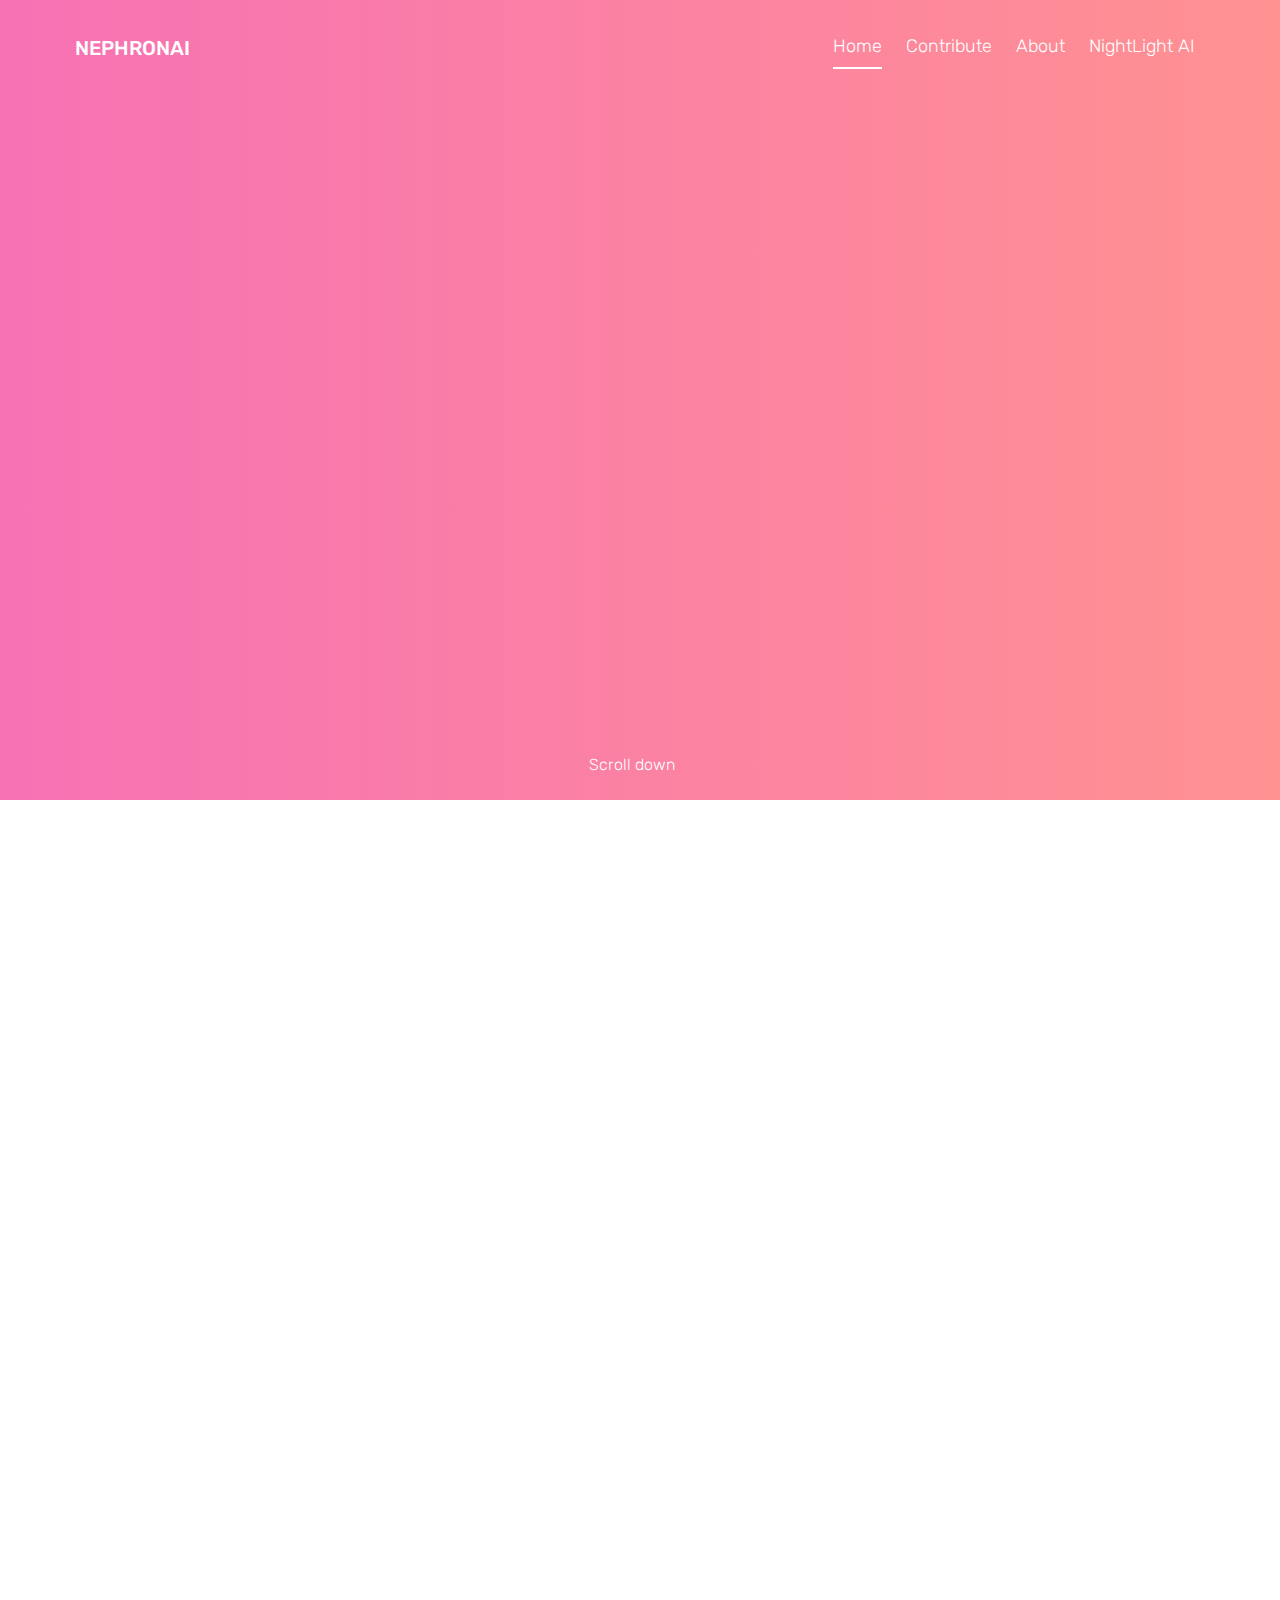
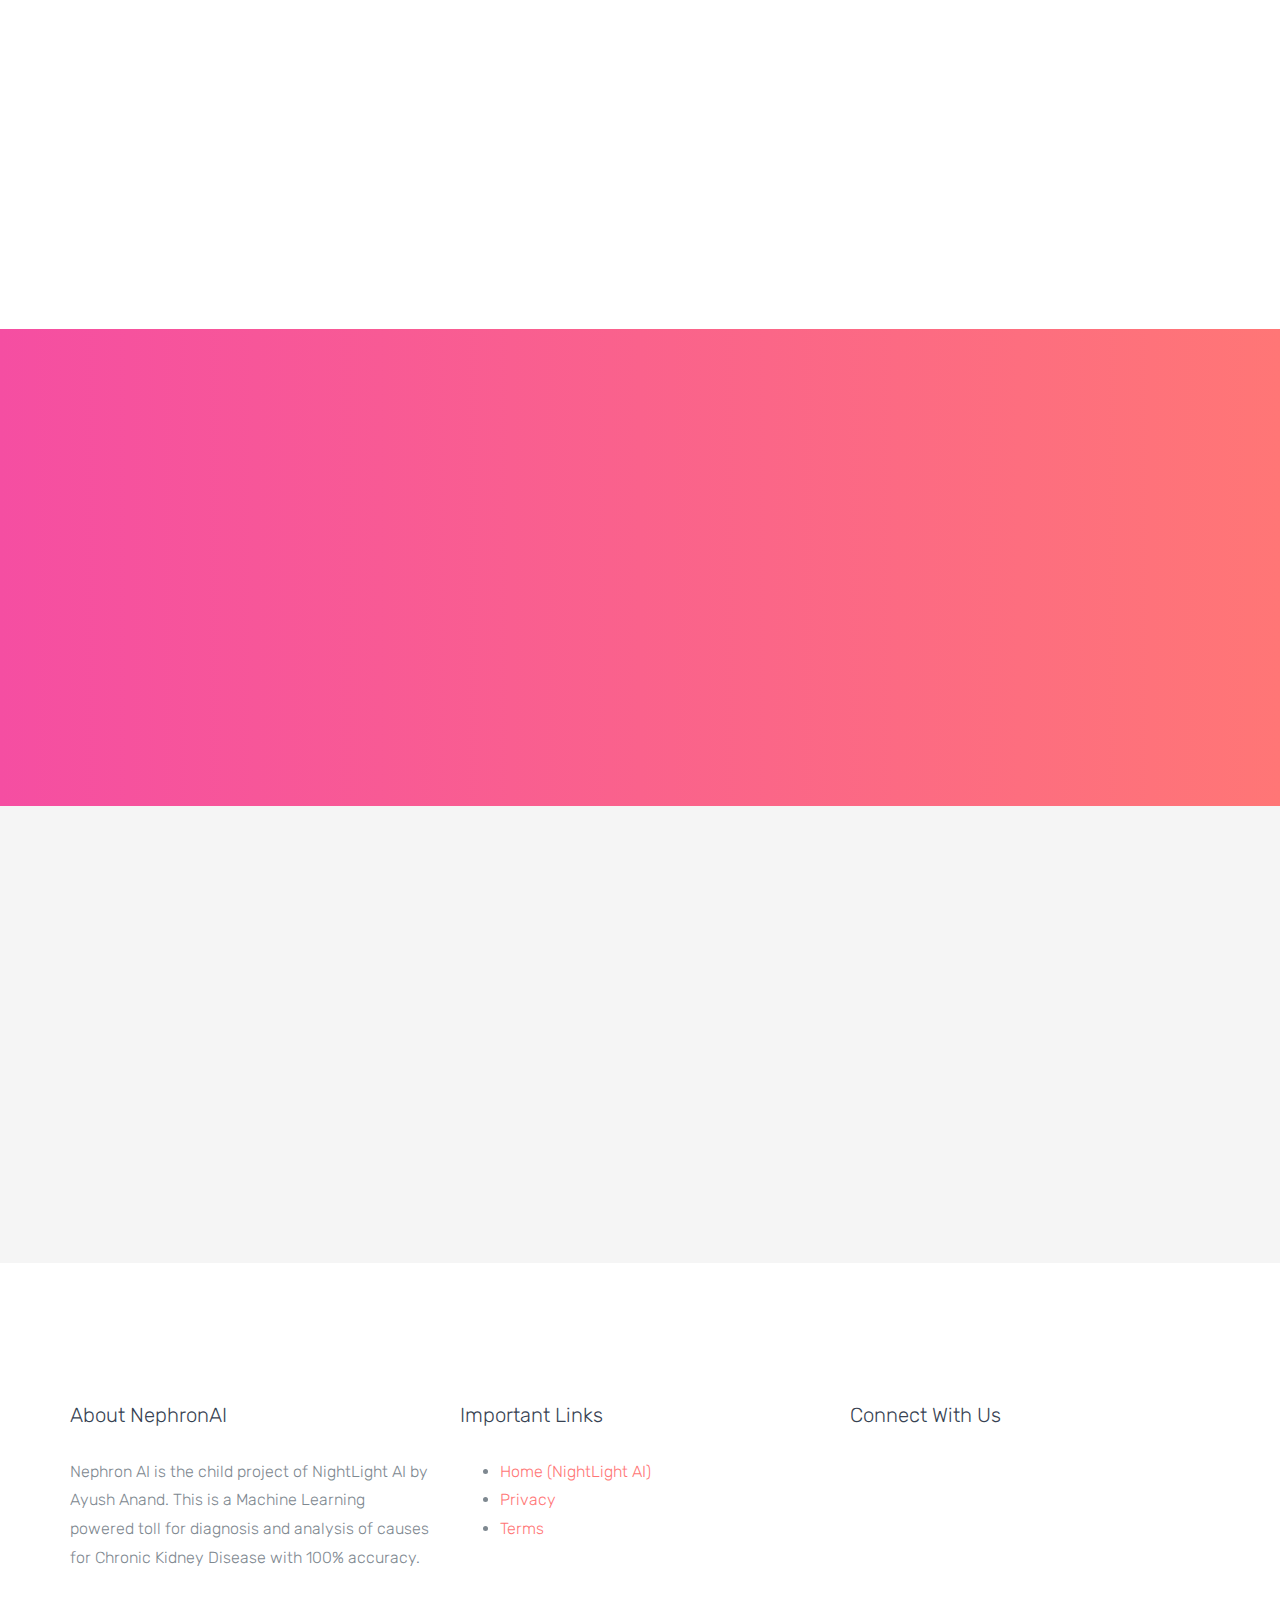
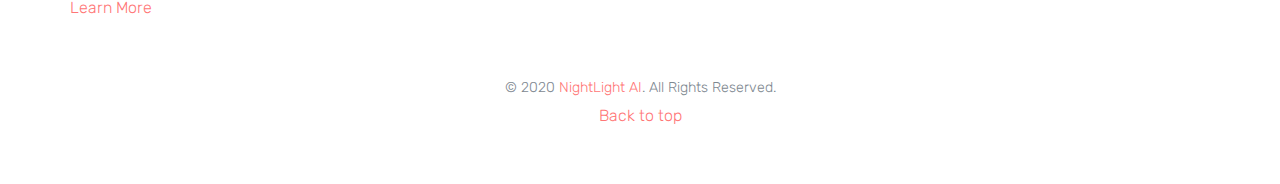
==== commit c592892f: "Updated classify" ====
--- a/index.html
+++ b/index.html
@@ -1,6 +1,15 @@
 <!DOCTYPE html>
 <html lang="en">
 <head>
+<script src="https://www.googletagmanager.com/gtag/js?id=UA-129803213-2" defer></script>
+<script defer>
+  window.dataLayer = window.dataLayer || [];
+  function gtag(){dataLayer.push(arguments);}
+  gtag('js', new Date());
+
+  gtag('config', 'UA-129803213-2');
+</script>
+
 <meta charset="utf-8">
 <meta name="viewport" content="width=device-width, initial-scale=1">
 <title>NephronAI </title>
@@ -9,7 +18,6 @@
 <link href="https://fonts.googleapis.com/css?family=Rubik:300,400,500" rel="stylesheet">
 <link rel="stylesheet" href="css/styles-merged.css">
 <link rel="stylesheet" href="css/style.min.css">
-<link rel="stylesheet" href="css/custom.css">
 <!--[if lt IE 9]>
       <script src="js/vendor/html5shiv.min.js"></script>
       <script src="js/vendor/respond.min.js"></script>
@@ -19,14 +27,14 @@
 
 <header role="banner" class="probootstrap-header">
 <div class="container-fluid">
-<a href="index.html" class="probootstrap-logo">Nephron<span>AI</span></a>
+<a href="index" class="probootstrap-logo">Nephron<span>AI</span></a>
 <a href="#" class="probootstrap-burger-menu visible-xs"><i>Menu</i></a>
 <div class="mobile-menu-overlay"></div>
 <nav role="navigation" class="probootstrap-nav hidden-xs">
 <ul class="probootstrap-main-nav">
-<li class="active"><a href="index.html">Home</a></li>
-<li><a href="contribute.html">Contribute</a></li>
-<li><a href="about.html">About</a></li>
+<li class="active"><a href="index">Home</a></li>
+<li><a href="contribute">Contribute</a></li>
+<li><a href="about">About</a></li>
 <li><a href="https://ayushanand18.github.io/">NightLight AI</a></li>
 </ul>
 <div class="extra-text visible-xs">
@@ -37,14 +45,14 @@
 <li><a href="#"><i class="icon-facebook"></i></a></li>
 <li><a href="#"><i class="icon-instagram2"></i></a></li>
 </ul>
-<p><small>&copy; Copyright 2019 NightLight AI. All Rights Reserved.</small></p>
+<p><small>&copy; Copyright 2020 NightLight AI. All Rights Reserved.</small></p>
 </div>
 </nav>
 </div>
 </header>
 
 
-<section class="probootstrap-intro" style="background-image: url(img/hero_bg_2.jpg);" data-stellar-background-ratio="0.5">
+<section class="probootstrap-intro" style="" data-stellar-background-ratio="0.5">
 <div class="container-fluid">
 <div class="row">
 <div class="col-md-7 probootstrap-intro-text">
@@ -52,7 +60,7 @@
 <div class="probootstrap-subtitle probootstrap-animate">
 <h2>With the power AI, and intelligence of the Human brain we have created a solution to answer World's Medical Crisis- Chronic Kidney Disease.</h2>
 </div>
-<p class="watch-intro probootstrap-animate"><a href="/classify.html" class="popup-vimeo">Try it now<i class="icon-play2"></i></a></p><br>
+<p class="watch-intro probootstrap-animate"><a href="classify" class="popup-vimeo">Try it now<i class="icon-play2"></i></a></p><br>
 </div>
 </div>
 </div>
@@ -109,7 +117,7 @@
 <div class="row">
 <div class="col-md-4 col-md-offset-4 probootstrap-animate">
 <p class="text-center">
-<a href="classify.html" class="btn btn-primary btn-lg btn-block" role="button">Get My Prediction</a>
+<a href="classify" class="btn btn-primary btn-lg btn-block" role="button">Get My Prediction</a>
 </p>
 </div>
 </div>
@@ -122,7 +130,7 @@
 <div class="row">
 <div class="col-lg-12 col-md-12 mb70 section-heading probootstrap-animate">
 <h2>But wait...</h2>
-<p class="lead">Here's some additional information for you. We aren't a big team yet, it's just one contributor here - a 15 year old student who wishes to aim good for mankind - Ayush Anand. Why not <a href="contribute.html">Contribute</a> to us. We'll be more than glad.</p>
+<p class="lead">Here's some additional information for you. We aren't a big team yet, it's just one contributor here - a 15 year old student who wishes to aim good for mankind - Ayush Anand. Why not <a href="contribute">Contribute</a> to us. We'll be more than glad.</p>
 </div>
 </div>
 </div>
@@ -134,7 +142,7 @@
 <div class="row">
 <div class="col-md-8 col-md-offset-2 section-heading mb50 text-center probootstrap-animate">
 <h2>Know About the Creator</h2>
-<p class="lead">Ahh! I'm sorry if i forgot to tell you about my creator. He's Ayush Anand.<br/><a href="https://ayushanand18.github.io/about-me.html">Know more about him</a></p>
+<p class="lead">Ahh! I'm sorry if i forgot to tell you about my creator. He's Ayush Anand.<br/><a href="https://ayushanand18.github.io/about-me">Know more about him</a></p>
 </div>
 </div>
 </div>
@@ -149,7 +157,7 @@
 <div class="probootstrap-footer-widget">
 <h3>About NephronAI</h3>
 <p>Nephron AI is the child project of NightLight AI by Ayush Anand. This is a Machine Learning powered toll for diagnosis and analysis of causes for Chronic Kidney Disease with 100% accuracy.</p>
-<p><a href="#" class="link-with-icon">Learn More <i class=" icon-chevron-right"></i></a></p>
+<p><a href="about" class="link-with-icon">Learn More <i class=" icon-chevron-right"></i></a></p>
 </div>
 </div>
 
@@ -174,14 +182,15 @@
 </ul>
 </div>
 </div>
-<div class="row mt40">
-<div class="col-md-12 text-center">
+
+</div>
+</div>
+<div class="">
+<div class="text-center">
 <p>
-<small>&copy; 2019 <a href="https://ayushanand18.github.io/" target="_blank">NightLight AI</a>. All Rights Reserved. </small><br>
+<small>&copy; 2020 <a href="https://ayushanand18.github.io/" target="_blank">NightLight AI</a>. All Rights Reserved. </small><br>
 <a href="#" class="js-backtotop">Back to top</a>
 </p>
-</div>
-</div>
 </div>
 </div>
 </footer>
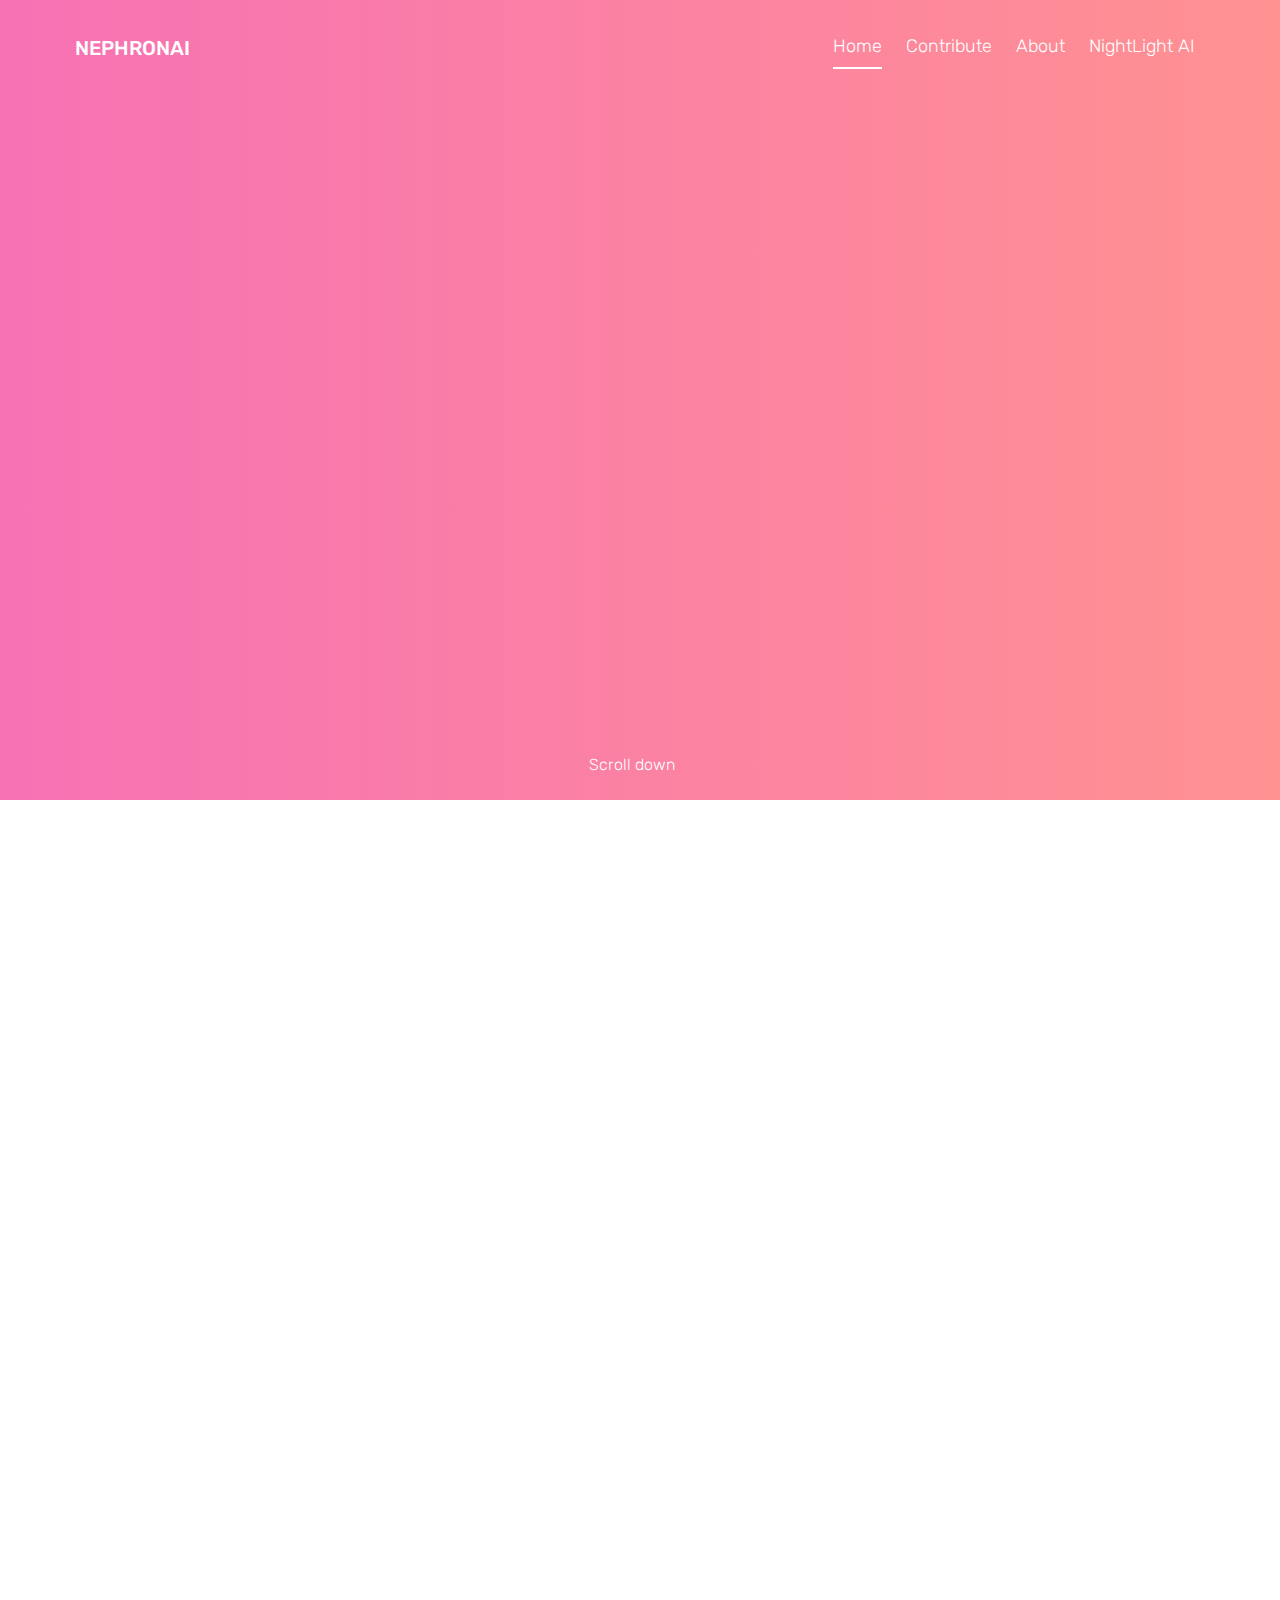
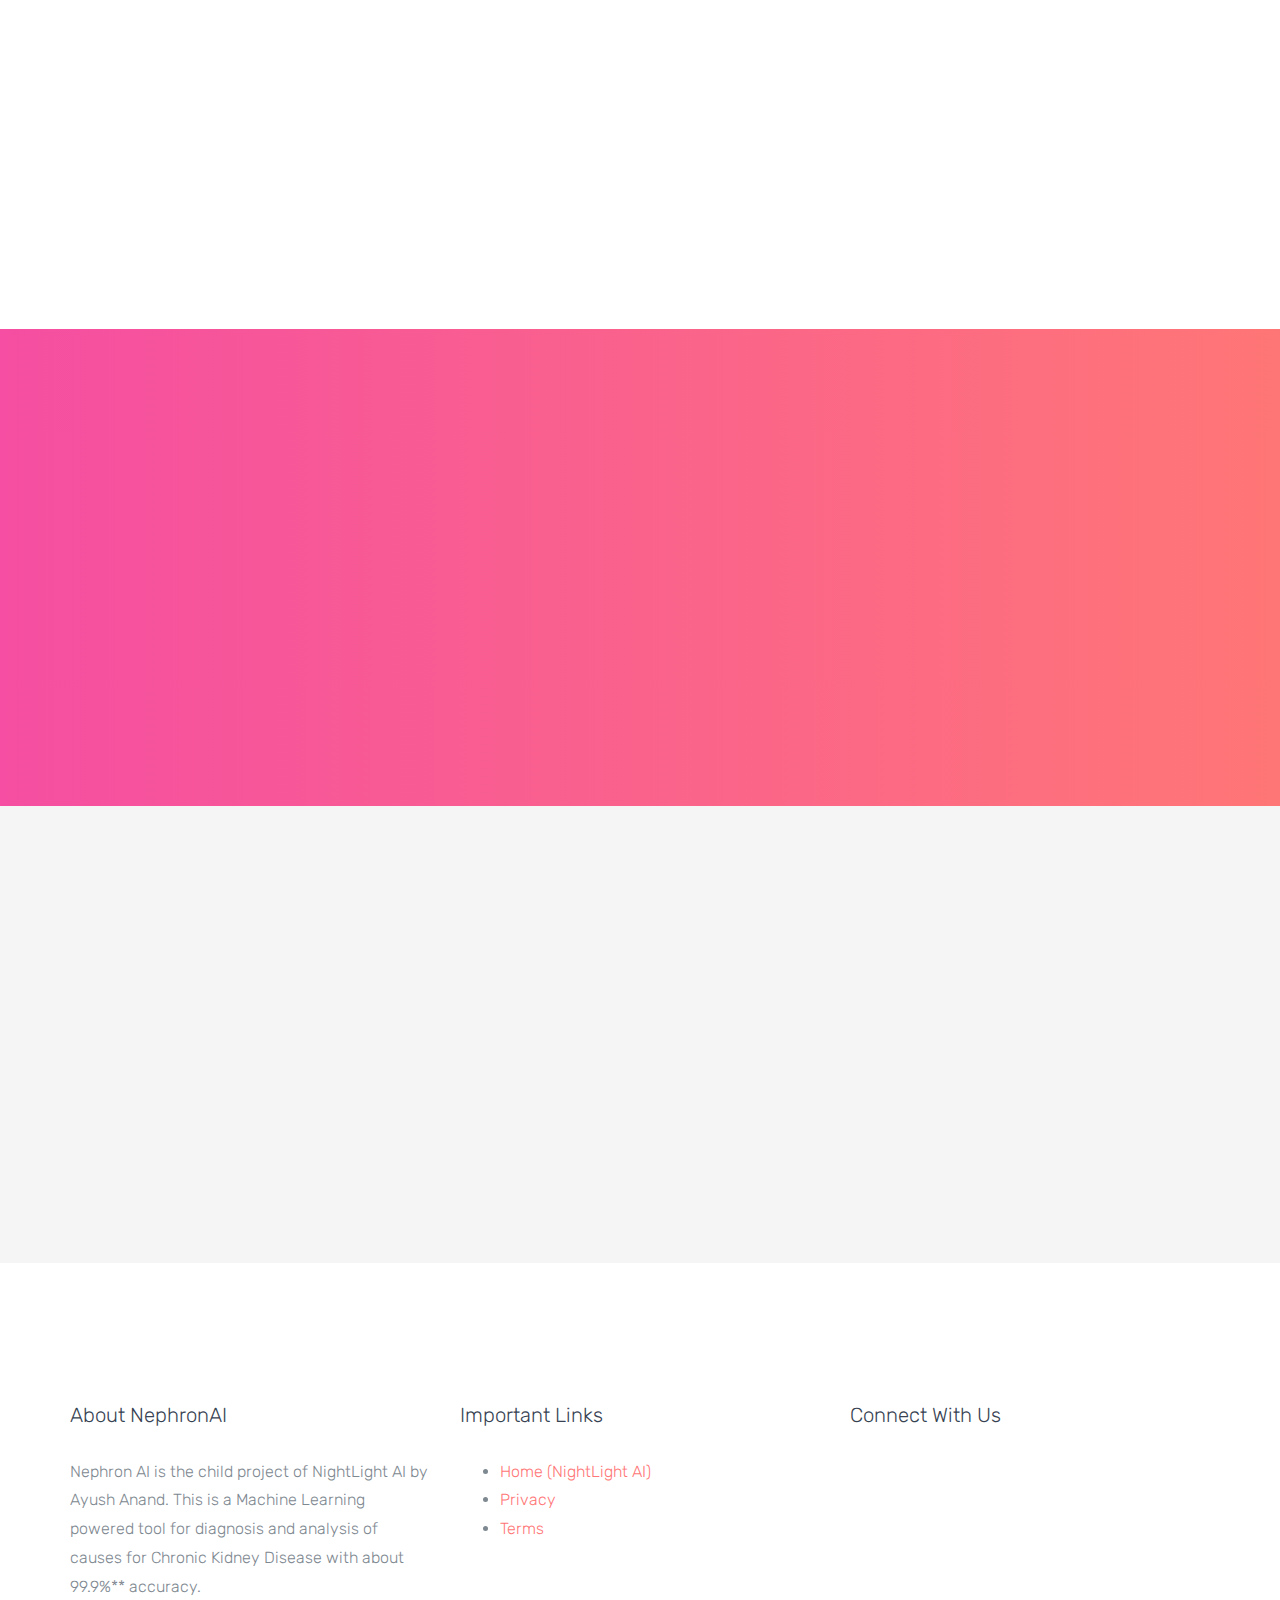
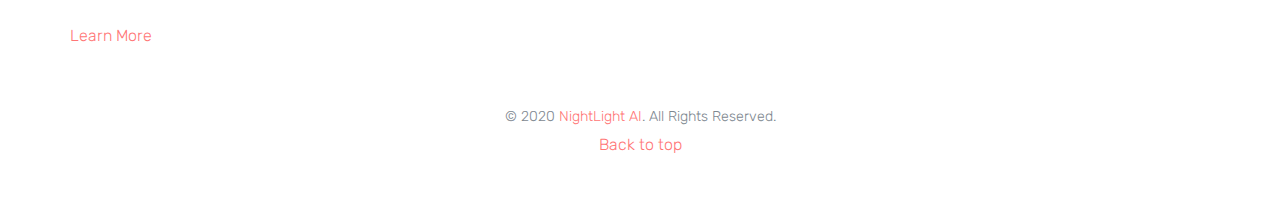
==== commit 62364ae1: "Finalizing product and fixing final bugs" ====
--- a/index.html
+++ b/index.html
@@ -73,7 +73,7 @@
 <div class="row">
 <div class="col-lg-12 col-md-12 mb70 section-heading probootstrap-animate">
 <h2>A dream project...</h2>
-<p class="lead">Hi! I am a 15 year-old high school student in India who is figuring how AI can help cure predict and diagnos Chronic Kidney Disease. </p>
+<p class="lead">Hi! I am a 15 year-old high school student in India who is figuring how AI can help cure predict and diagnose Chronic Kidney Disease. </p>
 </div>
 </div>
 <div class="row mb70">
@@ -93,11 +93,11 @@
 <div class="probootstrap-box">
 <div class="icon text-center"><i class="icon-desktop"></i></div>
 <h3>Predict the Cause</h3>
-<p>If our AI Algorithm figure out that you are vulnerable, and have have been affected by Chronic Kidney Disease then we shall investigate the cause as well.</p>
+<p>If our AI Algorithm figure out that you are vulnerable and have been affected by Chronic Kidney Disease then we shall investigate the cause also.</p>
 <ul class="text-left with-icon colored">
 <li><i class="icon-radio-checked"></i> <span>Answer basic lifestyle questions</span></li>
-<li><i class="icon-radio-checked"></i> <span>Plus Past disease history </span></li>
-<li><i class="icon-radio-checked"></i> <span>Another AI layer will predict the cause</span></li><br/>
+<li><i class="icon-radio-checked"></i> <span>Provide your disease your history </span></li>
+<li><i class="icon-radio-checked"></i> <span>Another layer of AI will predict the cause</span></li><br/>
 </ul>
 </div>
 </div>
@@ -105,7 +105,7 @@
 <div class="probootstrap-box">
 <div class="icon text-center"><i class="icon-lightbulb"></i></div>
 <h3>Recovery Strategy</h3>
-<p>Now, that we have told you about your diagnosis as well as it's cause, then let's fight it. We'll recommend you certain lifestyle measures that you can take to at least lessen the ill effects of the disease.</p>
+<p>Now, that we have told you about your diagnoseis as well as it's cause, then let's fight it. We'll recommend you certain lifestyle measures that you can take to at least lessen the ill effects of the disease.</p>
 <ul class="text-left with-icon colored">
 <li><i class="icon-radio-checked"></i> <span>Based on the cause predicted</span></li>
 <li><i class="icon-radio-checked"></i> <span>You'll get some lifestyle tips</span></li>
@@ -130,7 +130,7 @@
 <div class="row">
 <div class="col-lg-12 col-md-12 mb70 section-heading probootstrap-animate">
 <h2>But wait...</h2>
-<p class="lead">Here's some additional information for you. We aren't a big team yet, it's just one contributor here - a 15 year old student who wishes to aim good for mankind - Ayush Anand. Why not <a href="contribute">Contribute</a> to us. We'll be more than glad.</p>
+<p class="lead"><font style="background-color:black;" color='white'>Here's some additional information for you. We aren't a big team yet, it's just one contributor here- a 15 year old student who aims for the good of mankind - Ayush Anand. Why not <a href="contribute">Contribute or share your feedback</a> with us. We'll be more than glad.</font></p>
 </div>
 </div>
 </div>
@@ -142,7 +142,7 @@
 <div class="row">
 <div class="col-md-8 col-md-offset-2 section-heading mb50 text-center probootstrap-animate">
 <h2>Know About the Creator</h2>
-<p class="lead">Ahh! I'm sorry if i forgot to tell you about my creator. He's Ayush Anand.<br/><a href="https://ayushanand18.github.io/about-me">Know more about him</a></p>
+<p class="lead">Ahh! I'm sorry if I forgot to tell you about my creator. He's Ayush Anand.<br/><a href="https://ayushanand18.github.io/about-me">Know more about him</a></p>
 </div>
 </div>
 </div>
@@ -156,7 +156,7 @@
 <div class="col-md-4">
 <div class="probootstrap-footer-widget">
 <h3>About NephronAI</h3>
-<p>Nephron AI is the child project of NightLight AI by Ayush Anand. This is a Machine Learning powered toll for diagnosis and analysis of causes for Chronic Kidney Disease with 100% accuracy.</p>
+<p>Nephron AI is the child project of NightLight AI by Ayush Anand. This is a Machine Learning powered tool for diagnosis and analysis of causes for Chronic Kidney Disease with about 99.9%** accuracy.</p>
 <p><a href="about" class="link-with-icon">Learn More <i class=" icon-chevron-right"></i></a></p>
 </div>
 </div>
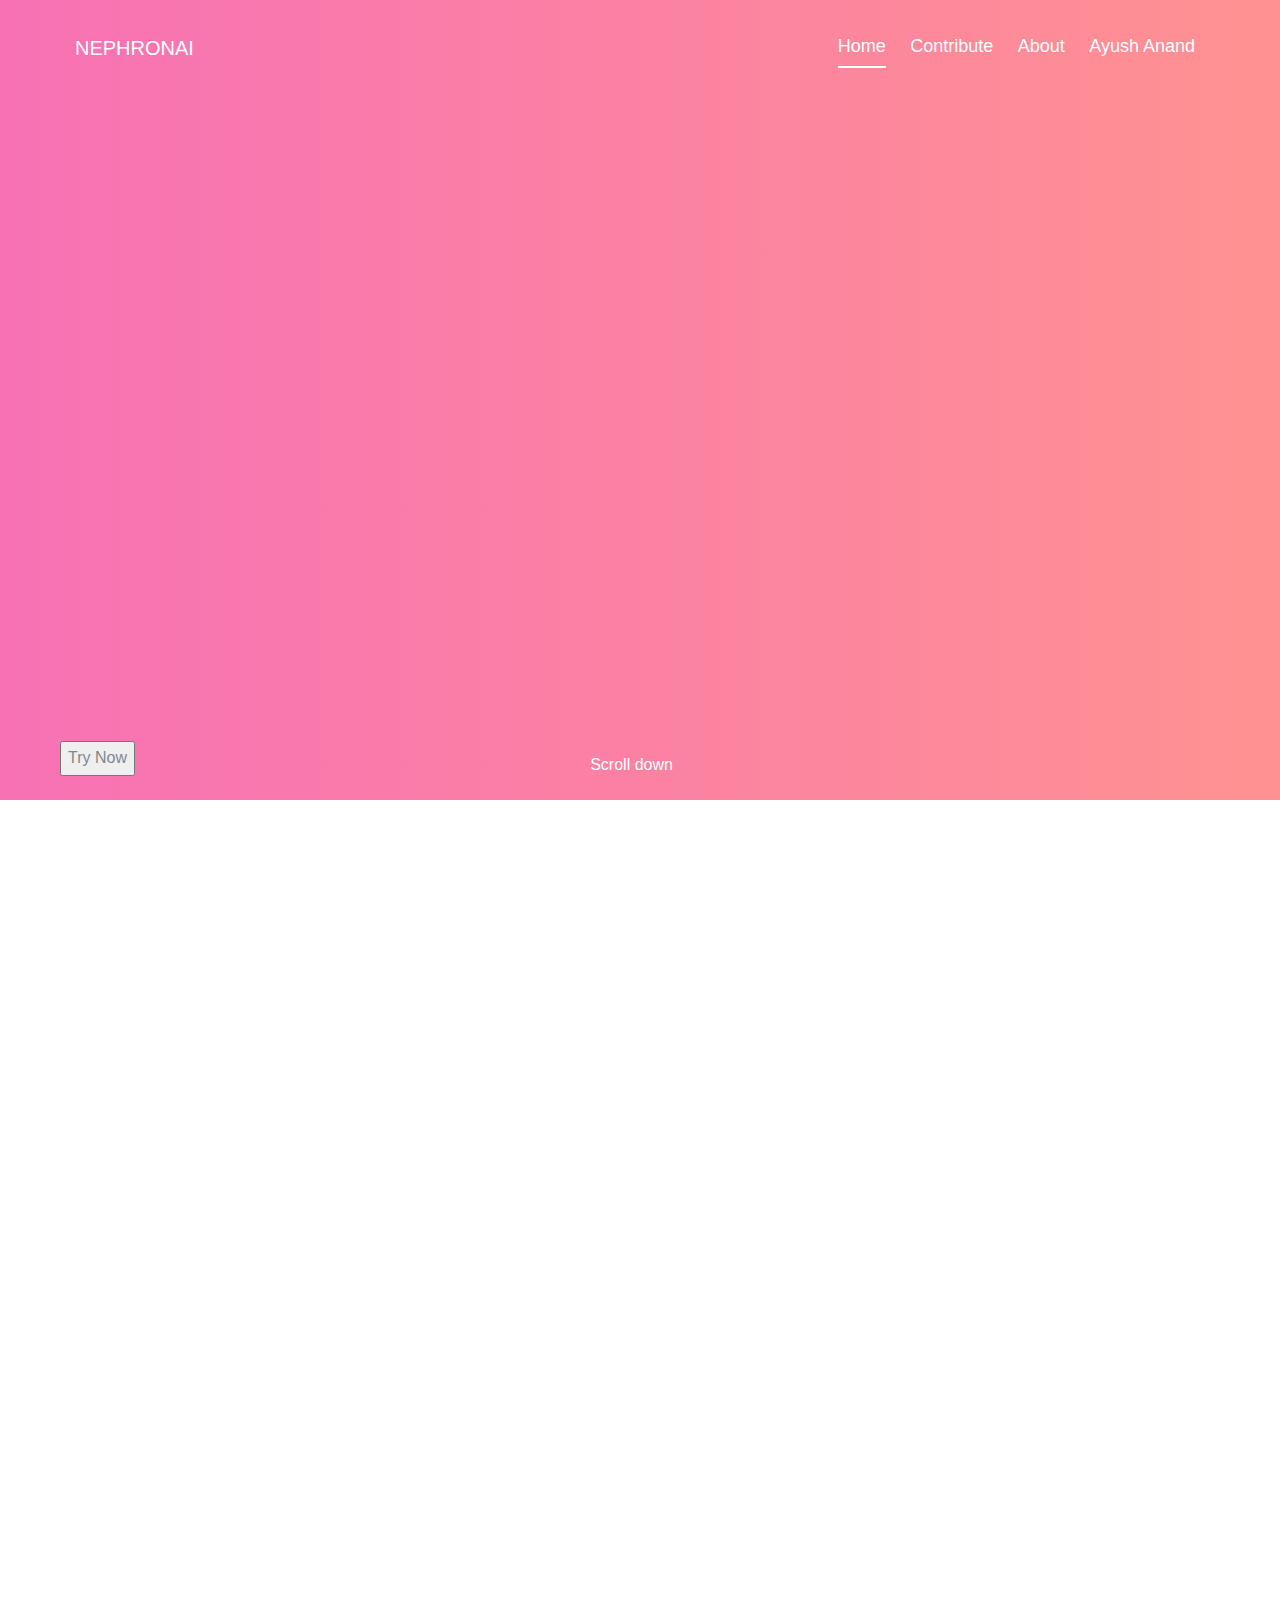
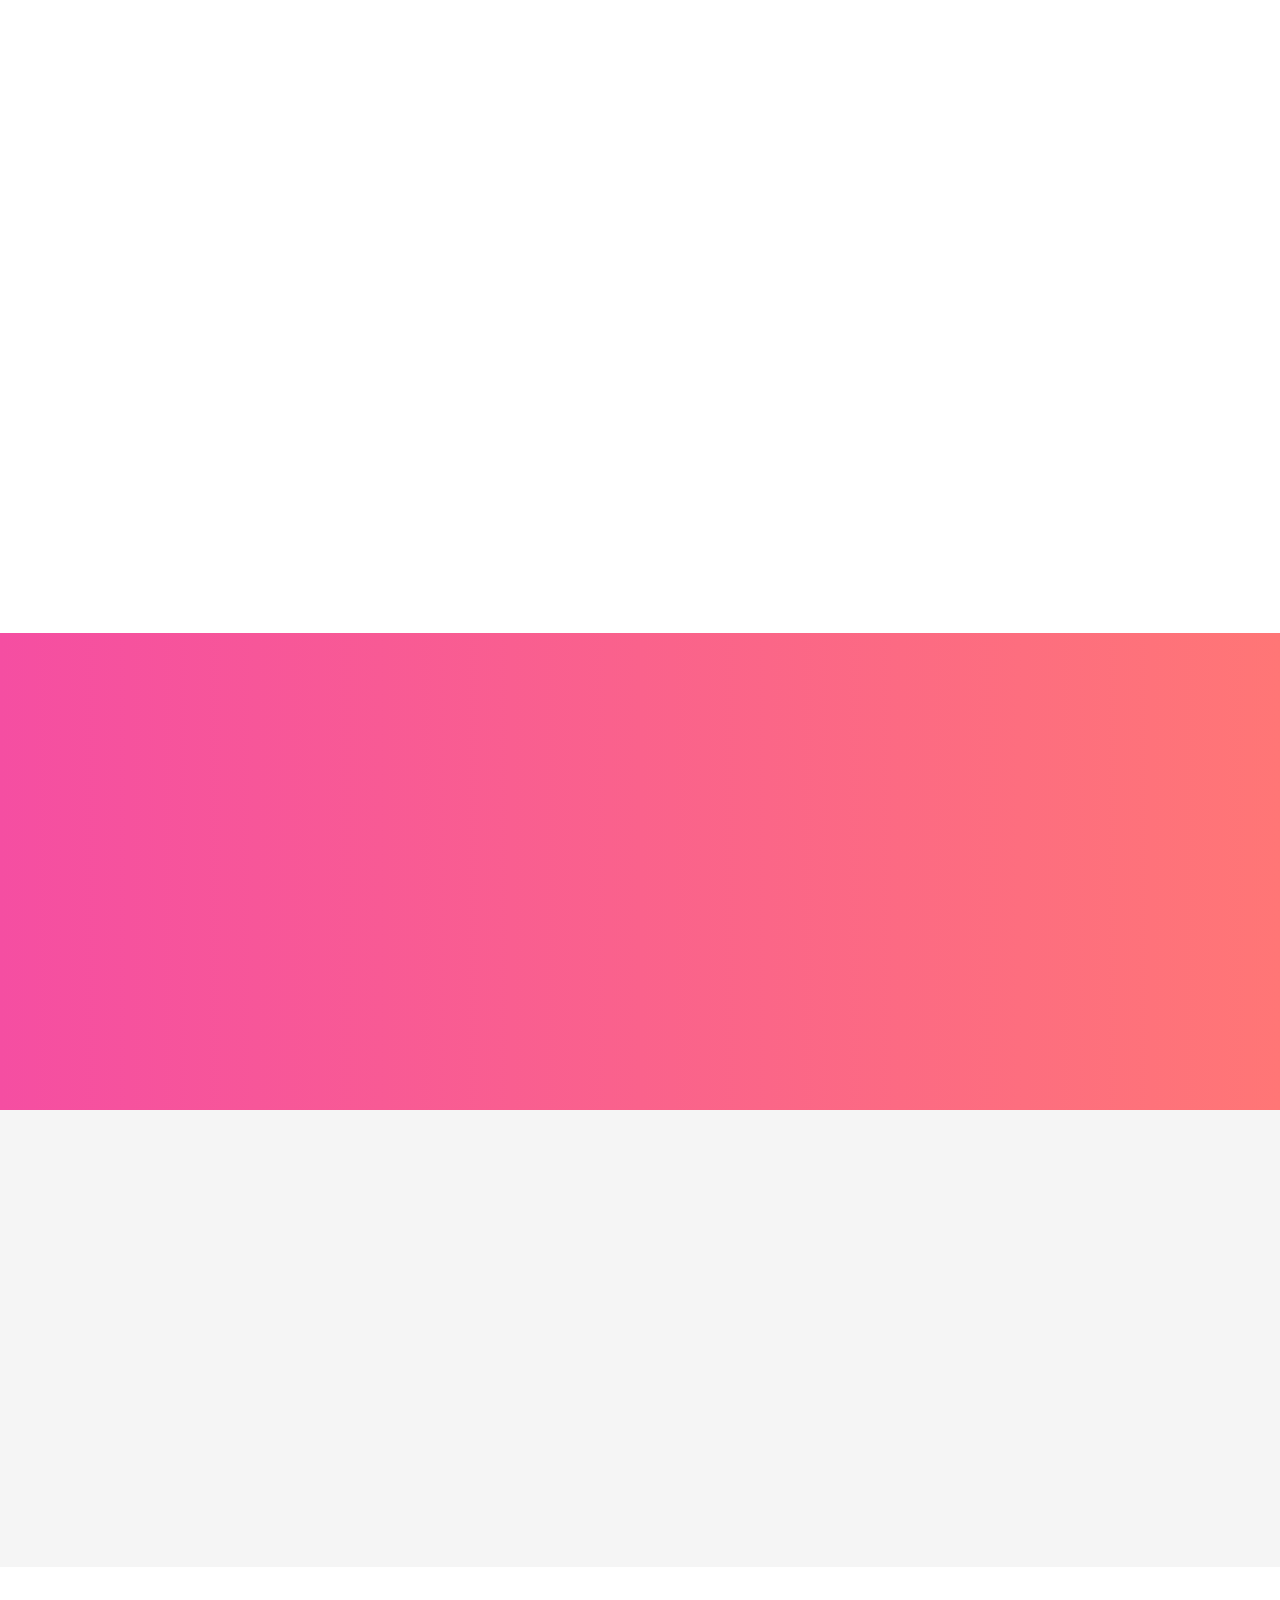
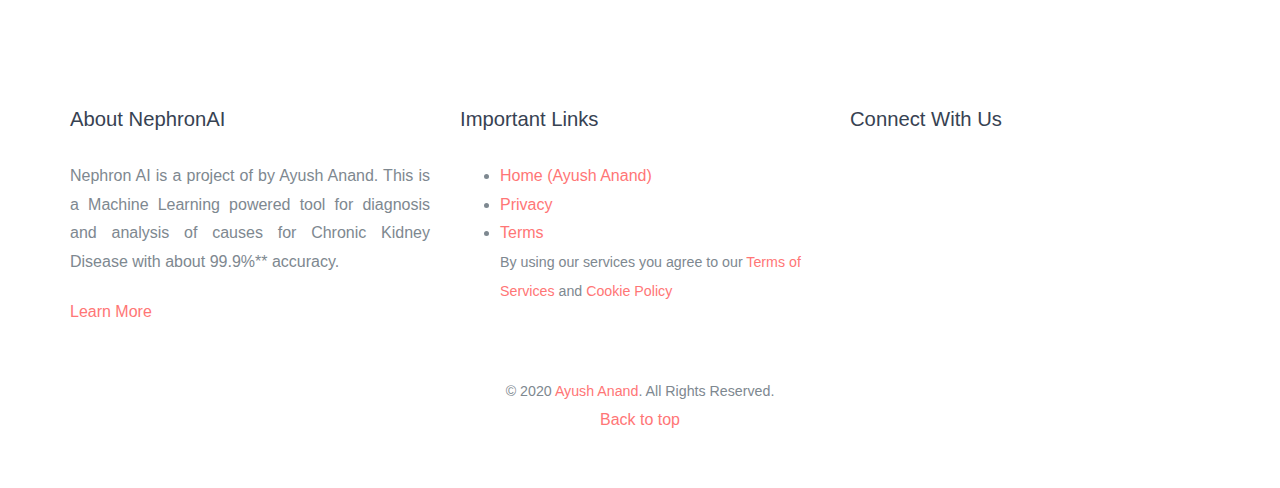
==== commit ab43f754: "Feat: Upgrading Security to Norton Secured Page" ====
--- a/index.html
+++ b/index.html
@@ -13,11 +13,13 @@
 <meta charset="utf-8">
 <meta name="viewport" content="width=device-width, initial-scale=1">
 <title>NephronAI </title>
-<meta name="description" content="NephronAI - an AI project by NightLight AI that aims to uses AI to counter Chronic Kidney Disease.">
-<meta name="keywords" content="NephronAI, chronic kidney disease, nightlight ai">
-<link href="https://fonts.googleapis.com/css?family=Rubik:300,400,500" rel="stylesheet">
+<meta name="description" content="NephronAI - an AI project by Ayush Anand that aims to use AI to counter Chronic Kidney Disease.">
+<meta name="keywords" content="NephronAI, chronic kidney disease">
+<link href="https://fonts.googleapis.com/css?family=Poppins" rel="stylesheet">
 <link rel="stylesheet" href="css/styles-merged.css">
 <link rel="stylesheet" href="css/style.min.css">
+<link rel="stylesheet" href="css/classify.min.css">
+<link rel="icon" type="image/png" href="assets/logo192.png">
 <!--[if lt IE 9]>
       <script src="js/vendor/html5shiv.min.js"></script>
       <script src="js/vendor/respond.min.js"></script>
@@ -35,7 +37,7 @@
 <li class="active"><a href="index">Home</a></li>
 <li><a href="contribute">Contribute</a></li>
 <li><a href="about">About</a></li>
-<li><a href="https://ayushanand18.github.io/">NightLight AI</a></li>
+<li><a href="https://ayushanand18.github.io/">Ayush Anand</a></li>
 </ul>
 <div class="extra-text visible-xs">
 <a href="#" class="probootstrap-burger-menu"><i>Menu</i></a>
@@ -45,7 +47,7 @@
 <li><a href="#"><i class="icon-facebook"></i></a></li>
 <li><a href="#"><i class="icon-instagram2"></i></a></li>
 </ul>
-<p><small>&copy; Copyright 2020 NightLight AI. All Rights Reserved.</small></p>
+<p><small>&copy; Copyright 2020 Ayush Anand. All Rights Reserved.</small></p>
 </div>
 </nav>
 </div>
@@ -55,12 +57,12 @@
 <section class="probootstrap-intro" style="" data-stellar-background-ratio="0.5">
 <div class="container-fluid">
 <div class="row">
-<div class="col-md-7 probootstrap-intro-text">
-<h1 class="probootstrap-animate">Human + AI = NephronAI is fighting Chronic Kidney Disease</h1>
+<div class="col-md-10 probootstrap-intro-text">
+<h1 class="probootstrap-animate" style="color:white; text-shadow: 0px 0px 3px white;line-height:unset;"><span style="filter:blur(0.8px)">Human + AI = </span><font style="background:black;color:white">NephronAI</font><span style="filter:blur(0.8px)"> is fighting </span><font style="background:black;color:white;">Chronic Kidney Disease</font></h1>
 <div class="probootstrap-subtitle probootstrap-animate">
 <h2>With the power AI, and intelligence of the Human brain we have created a solution to answer World's Medical Crisis- Chronic Kidney Disease.</h2>
-</div>
-<p class="watch-intro probootstrap-animate"><a href="classify" class="popup-vimeo">Try it now<i class="icon-play2"></i></a></p><br>
+</div><br>
+<button class="toclassify" onclick="javascript:window.location.href='classify'">Try Now</button>
 </div>
 </div>
 </div>
@@ -72,8 +74,12 @@
 <div class="container">
 <div class="row">
 <div class="col-lg-12 col-md-12 mb70 section-heading probootstrap-animate">
+<h1 style="background:black !important;color:white !important;"> 100% SECURE. SAFE. PRIVATE </h1>
+<table width="135" border="0" cellpadding="2" cellspacing="0" title="Click to Verify - This site chose DigiCert SSL for secure e-commerce and confidential communications."><tr><td width="135" align="center" valign="top"><script type="text/javascript" src="https://seal.websecurity.norton.com/getseal?host_name=ayushanand18.github.io&amp;size=S&amp;use_flash=NO&amp;use_transparent=No&amp;lang=en"></script><br /><a href="https://www.digicert.com/what-is-ssl-tls-https/" target="_blank"  style="color:#000000; text-decoration:none; font:bold 10px verdana,sans-serif; letter-spacing:.5px;text-align:center; margin:0px; padding:0px;"> How SSL Secures You</a></td></tr></table>
 <h2>A dream project...</h2>
-<p class="lead">Hi! I am a 15 year-old high school student in India who is figuring how AI can help cure predict and diagnose Chronic Kidney Disease. </p>
+<p class="lead" style="font-weight:300 !important;text-align:justify;color:black">Chronic kidney disease, or CKD, causes more deaths than breast cancer or prostate cancer. It is the under-recognized public health crisis. It affects an estimated 37 million people in the U.S. (15% of the adult population; more than 1 in 7 adults) and approximately 90% of those with CKD don’t even know they have it.  1 in 3 American adults (approximately 80 million people) is at risk for CKD. CKD is more common in women (15%) than men (12%).  CKD is the 9th leading cause of death in the U.S.  In 2016, over 500,000 patients received dialysis treatment, and over 200,000 lived with a kidney transplant. <br/>
+Even though I am a very young member of this planet, a 16 year-old high schooler from India, I decided to figure how AI can help predict, diagnose and treat Chronic Kidney Disease. <br/>
+<h3>NephronAI works in three steps:</h3></p>
 </div>
 </div>
 <div class="row mb70">
@@ -81,7 +87,7 @@
 <div class="probootstrap-box">
 <div class="icon text-center"><i class="icon-tools2"></i></div>
 <h3>Predict Disease</h3>
-<p>Using AI Algorithm built on Microsoft's Azure Machine Learning Architecture, our AI systems can predict whether a patient is affected by Chrnoic Kidney Disease or not.</p>
+<p style="text-align:justify;">Using AI Algorithm built on Microsoft's Azure Machine Learning Architecture, our AI systems can predict whether a patient is affected by Chrnoic Kidney Disease or not.</p>
 <ul class="text-left with-icon colored">
 <li><i class="icon-radio-checked"></i> <span>Input simple medical records</span></li>
 <li><i class="icon-radio-checked"></i> <span>Our AI Algorithm processes it</span></li>
@@ -93,10 +99,10 @@
 <div class="probootstrap-box">
 <div class="icon text-center"><i class="icon-desktop"></i></div>
 <h3>Predict the Cause</h3>
-<p>If our AI Algorithm figure out that you are vulnerable and have been affected by Chronic Kidney Disease then we shall investigate the cause also.</p>
+<p style="text-align:justify;">If our AI Algorithm figure out that you are vulnerable and have been affected by Chronic Kidney Disease then we shall investigate the cause also.</p>
 <ul class="text-left with-icon colored">
 <li><i class="icon-radio-checked"></i> <span>Answer basic lifestyle questions</span></li>
-<li><i class="icon-radio-checked"></i> <span>Provide your disease your history </span></li>
+<li><i class="icon-radio-checked"></i> <span>Provide your disease history </span></li>
 <li><i class="icon-radio-checked"></i> <span>Another layer of AI will predict the cause</span></li><br/>
 </ul>
 </div>
@@ -105,11 +111,11 @@
 <div class="probootstrap-box">
 <div class="icon text-center"><i class="icon-lightbulb"></i></div>
 <h3>Recovery Strategy</h3>
-<p>Now, that we have told you about your diagnoseis as well as it's cause, then let's fight it. We'll recommend you certain lifestyle measures that you can take to at least lessen the ill effects of the disease.</p>
+<p style="text-align:justify;">Now, that we have told you about your diagnoseis as well as it's cause, then let's fight it. We'll recommend you certain lifestyle measures that you can take to at least lessen the ill effects of the disease.</p>
 <ul class="text-left with-icon colored">
 <li><i class="icon-radio-checked"></i> <span>Based on the cause predicted</span></li>
 <li><i class="icon-radio-checked"></i> <span>You'll get some lifestyle tips</span></li>
-<li><i class="icon-radio-checked"></i> <span>Follow them and keep up fighting spirit</span></li>
+<li><i class="icon-radio-checked"></i> <span>Follow them and keep up the fighting spirit</span></li>
 </ul>
 </div>
 </div>
@@ -130,7 +136,7 @@
 <div class="row">
 <div class="col-lg-12 col-md-12 mb70 section-heading probootstrap-animate">
 <h2>But wait...</h2>
-<p class="lead"><font style="background-color:black;" color='white'>Here's some additional information for you. We aren't a big team yet, it's just one contributor here- a 15 year old student who aims for the good of mankind - Ayush Anand. Why not <a href="contribute">Contribute or share your feedback</a> with us. We'll be more than glad.</font></p>
+<p class="lead" style="text-align:justify;"><font style="background-color:black;" color='white'>Here's some additional information for you. We aren't a big team yet, it's just one contributor here- a 16 year old student who aims for the good of mankind - Ayush Anand. Why not <a href="contribute">Contribute or share your feedback</a> with us. We'll be more than glad.</font></p>
 </div>
 </div>
 </div>
@@ -156,7 +162,7 @@
 <div class="col-md-4">
 <div class="probootstrap-footer-widget">
 <h3>About NephronAI</h3>
-<p>Nephron AI is the child project of NightLight AI by Ayush Anand. This is a Machine Learning powered tool for diagnosis and analysis of causes for Chronic Kidney Disease with about 99.9%** accuracy.</p>
+<p style="text-align:justify;">Nephron AI is a project of by Ayush Anand. This is a Machine Learning powered tool for diagnosis and analysis of causes for Chronic Kidney Disease with about 99.9%** accuracy.</p>
 <p><a href="about" class="link-with-icon">Learn More <i class=" icon-chevron-right"></i></a></p>
 </div>
 </div>
@@ -165,9 +171,10 @@
 <div class="probootstrap-footer-widget">
 <h3>Important Links</h3>
 <ul class="probootstrap-footer-widget">
-<li><a href="/">Home (NightLight AI)</a></li>
+<li><a href="/">Home (Ayush Anand)</a></li>
 <li><a href="/privacy">Privacy</a></li>
-<li><a href="/terms">Terms</a></li>
+<li><a href="terms">Terms</a></li>
+<small>By using our services you agree to our <a href="terms">Terms of Services</a> and <a href="/cookie">Cookie Policy</a></small>
 </ul>
 </div>
 </div>
@@ -188,7 +195,7 @@
 <div class="">
 <div class="text-center">
 <p>
-<small>&copy; 2020 <a href="https://ayushanand18.github.io/" target="_blank">NightLight AI</a>. All Rights Reserved. </small><br>
+<small>&copy; 2020 <a href="https://ayushanand18.github.io/" target="_blank">Ayush Anand</a>. All Rights Reserved. </small><br>
 <a href="#" class="js-backtotop">Back to top</a>
 </p>
 </div>
--- a/css/classify.min.css
+++ b/css/classify.min.css
@@ -0,0 +1,84 @@
+.form-container, .causecontainer{
+    display:none;
+    position:fixed;
+    z-index:6;
+    width:90%;
+    height:80%;
+    top:10px;
+    left:15px;
+    background-color:white;
+    padding: 20px;
+    -webkit-box-shadow: 0px 0px 13px -2px #000000;
+    box-shadow: 0px 0px 13px -2px #000000;
+    border-radius: 2px;
+}
+.diabetes h3, .highbp h3, .metal h3, .genetics h3, .others h3, .diabetes p, .highbp p, .metal p, .genetics p, .others p{
+    text-align:left !important;
+}
+.causecontainer .question{
+    color:black !important;
+}
+.causecontainer form{
+    white-space: pre-line !important;
+    color:black;
+}
+.openmodal{
+    width:60% !important;
+    color:#f54ea2 !important;
+    background:white !important;
+    padding:15px !important;
+    border:2px solid white !important;
+    max-width:420px !important;
+    transition: all 0.3s ease !important;
+}
+.openmodal:hover {
+    background:transparent !important;
+    color: white !important;
+}
+.pseudo-div{
+    position:fixed;
+    top:0px;
+    bottom:0px;
+    right:0px;
+    left:0px;
+    background: white;
+    opacity:0.4;
+    margin:none;
+    z-index:5 !important;
+}
+@media screen and (min-width:720px){
+    .form-container, .causecontainer{
+        top:10%;
+        left:30%;
+        max-height:900px;
+        max-width:500px;
+    }
+}
+header{
+    z-index:4 !important;
+}
+.info{
+    color: white;
+    background: black;
+}
+::-webkit-scrollbar{
+    display:none !important;
+}
+::-ms-scrollbar{
+    display:none !important;
+}
+
+.qone::-webkit-scrollbar, .qtwo::-webkit-scrollbar, .qthree::-webkit-scrollbar, .qfour::-webkit-scrollbar, .qfive::-webkit-scrollbar, .qsix::-webkit-scrollbar, .qseven::-webkit-scrollbar, .qeight::-webkit-scrollbar { 
+    display: none !important; 
+}
+.qone, .qtwo, .qthree, .qfour, .qfive, .qsix, .qseven, .qeight, .others, .result, .q1, .q2, .q3, .q4, .q5, .q6, .q7, .q8, .q9, .q10, .q11, .q12, .q13, .q14, .q15, .q15, .q16, .q17, .q18, .q19, .q20, .q21, .q22, .q23, .q24{
+    overflow-y:scroll;
+    height:400px !important;
+}
+.causelink{
+    position:relative;
+    right:-180px;
+    border-radius:0px;
+    padding-bottom:15px;
+    padding-top: 15px;
+}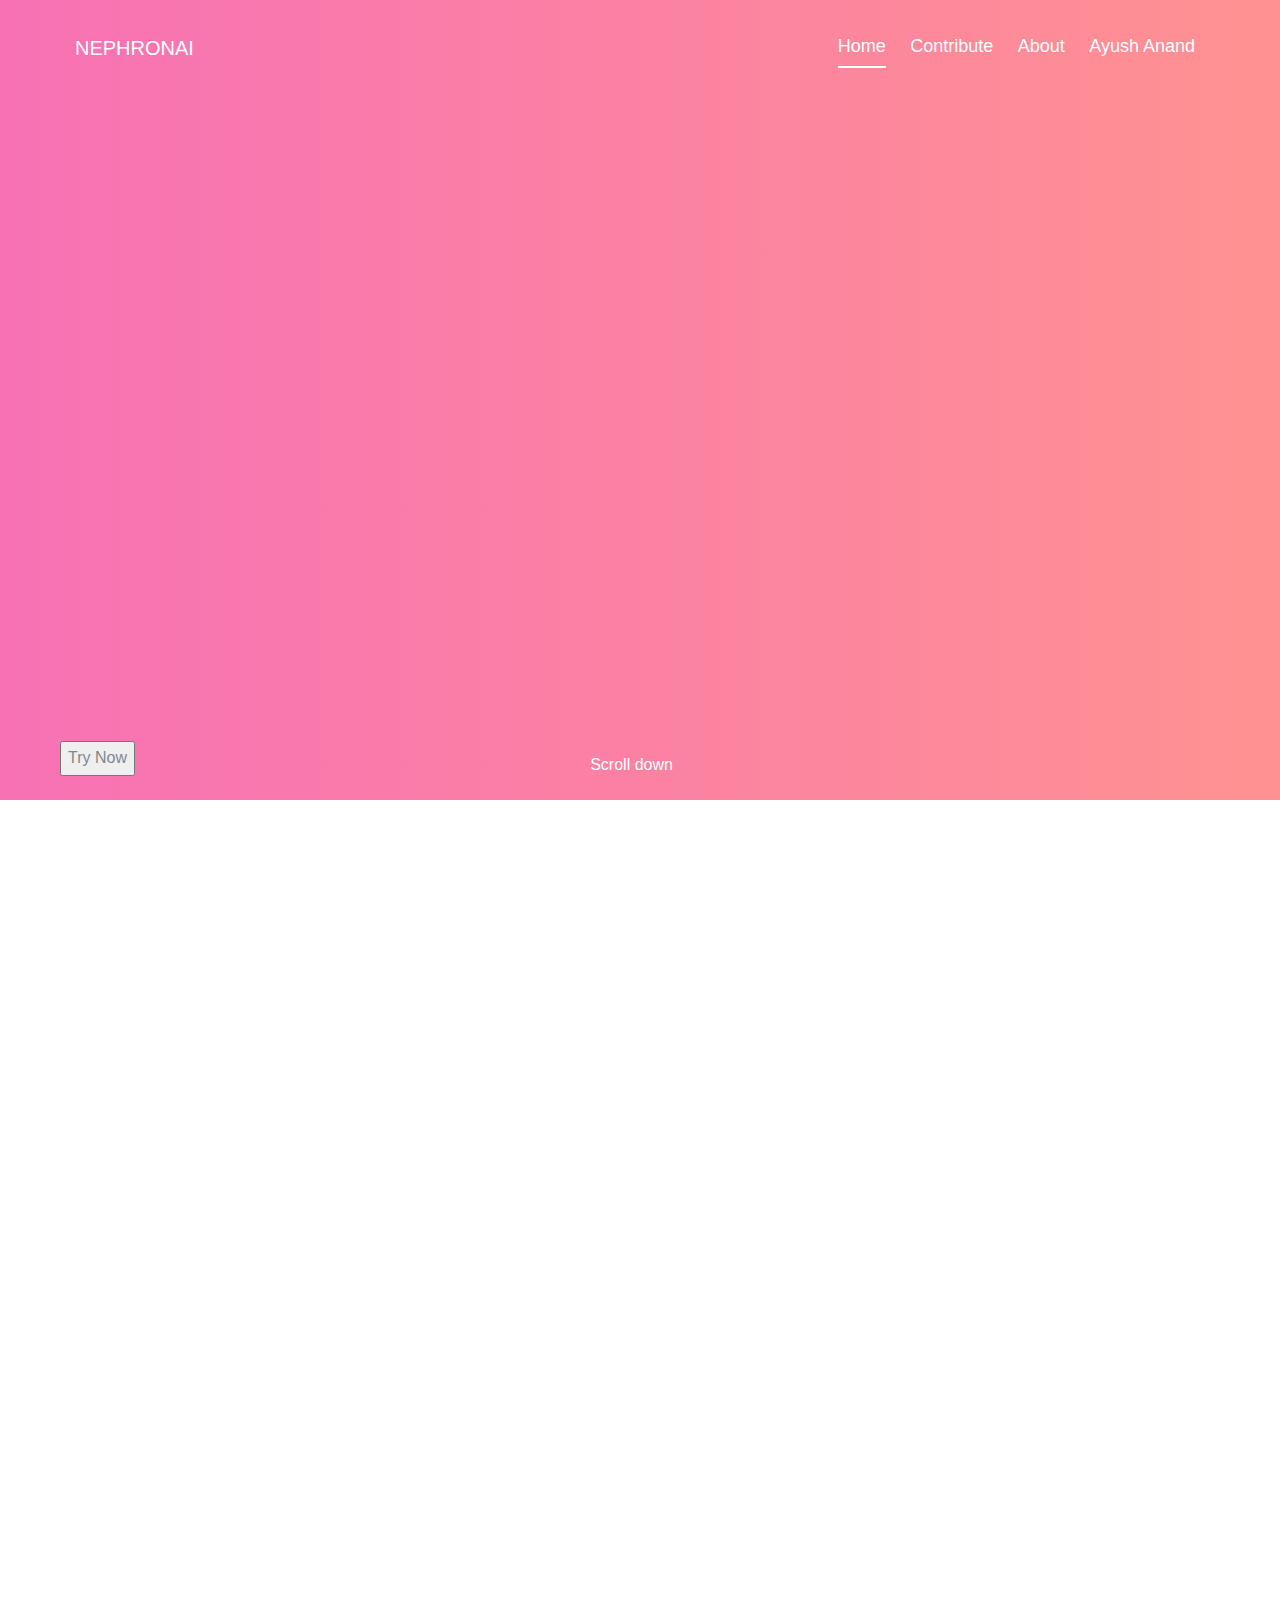
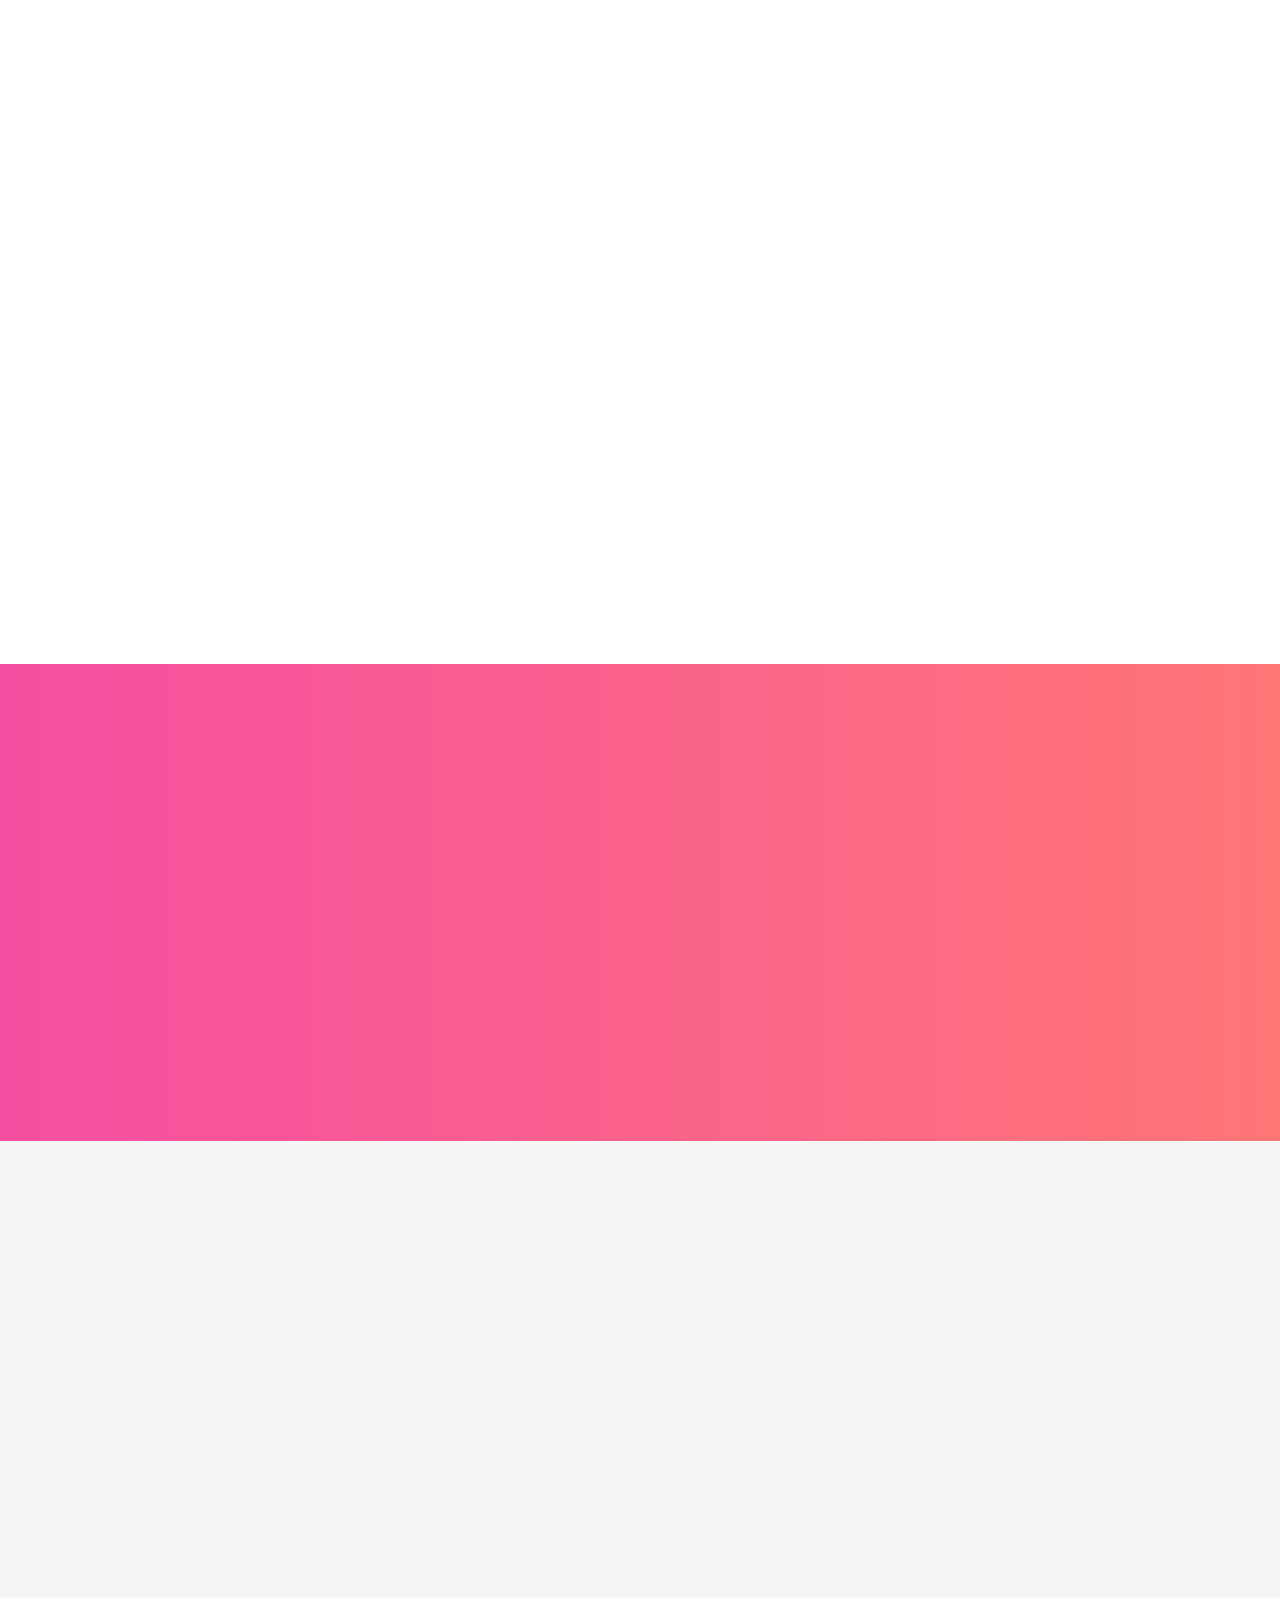
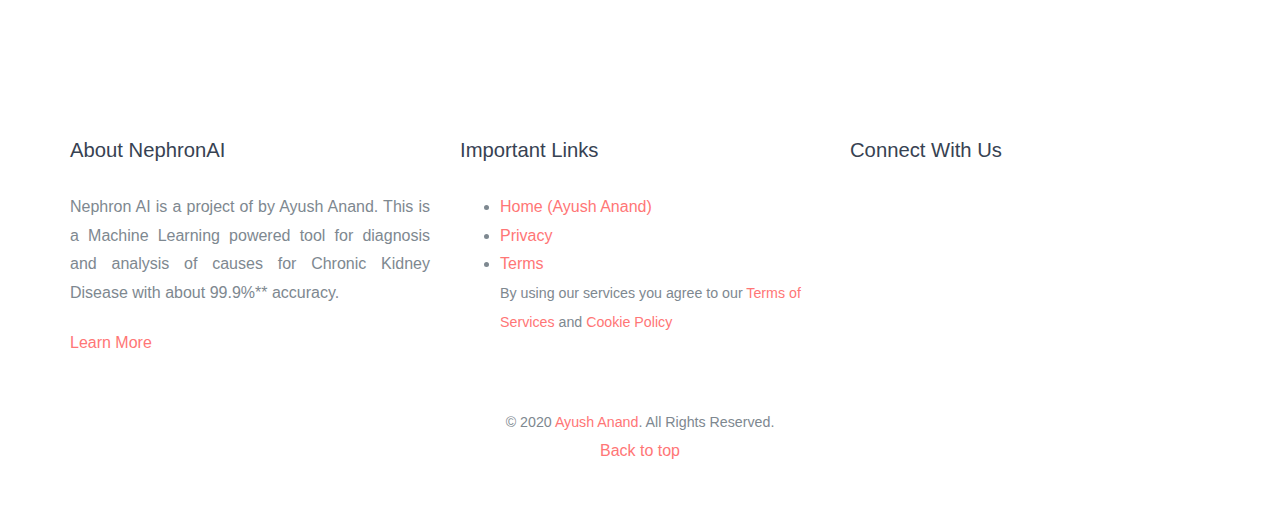
==== commit 522e4deb: "Feat: Fixed the link for research paper" ====
--- a/index.html
+++ b/index.html
@@ -74,8 +74,9 @@
 <div class="container">
 <div class="row">
 <div class="col-lg-12 col-md-12 mb70 section-heading probootstrap-animate">
-<h1 style="background:black !important;color:white !important;"> 100% SECURE. SAFE. PRIVATE </h1>
-<table width="135" border="0" cellpadding="2" cellspacing="0" title="Click to Verify - This site chose DigiCert SSL for secure e-commerce and confidential communications."><tr><td width="135" align="center" valign="top"><script type="text/javascript" src="https://seal.websecurity.norton.com/getseal?host_name=ayushanand18.github.io&amp;size=S&amp;use_flash=NO&amp;use_transparent=No&amp;lang=en"></script><br /><a href="https://www.digicert.com/what-is-ssl-tls-https/" target="_blank"  style="color:#000000; text-decoration:none; font:bold 10px verdana,sans-serif; letter-spacing:.5px;text-align:center; margin:0px; padding:0px;"> How SSL Secures You</a></td></tr></table>
+<center><span style="font-size:2em;background:black !important;color:white !important;">&nbsp;100% SECURE. SAFE. PRIVATE&nbsp;</span> </center><br>
+
+<center><button class="btn btn-info" onclick="window.location.href='https://docs.google.com/viewer?url=https://ayushanand18.github.io/nephron-ai/assets/research-paper-nephron-ai.pdf'"> View the complete Research Paper </button></center>
 <h2>A dream project...</h2>
 <p class="lead" style="font-weight:300 !important;text-align:justify;color:black">Chronic kidney disease, or CKD, causes more deaths than breast cancer or prostate cancer. It is the under-recognized public health crisis. It affects an estimated 37 million people in the U.S. (15% of the adult population; more than 1 in 7 adults) and approximately 90% of those with CKD don’t even know they have it.  1 in 3 American adults (approximately 80 million people) is at risk for CKD. CKD is more common in women (15%) than men (12%).  CKD is the 9th leading cause of death in the U.S.  In 2016, over 500,000 patients received dialysis treatment, and over 200,000 lived with a kidney transplant. <br/>
 Even though I am a very young member of this planet, a 16 year-old high schooler from India, I decided to figure how AI can help predict, diagnose and treat Chronic Kidney Disease. <br/>
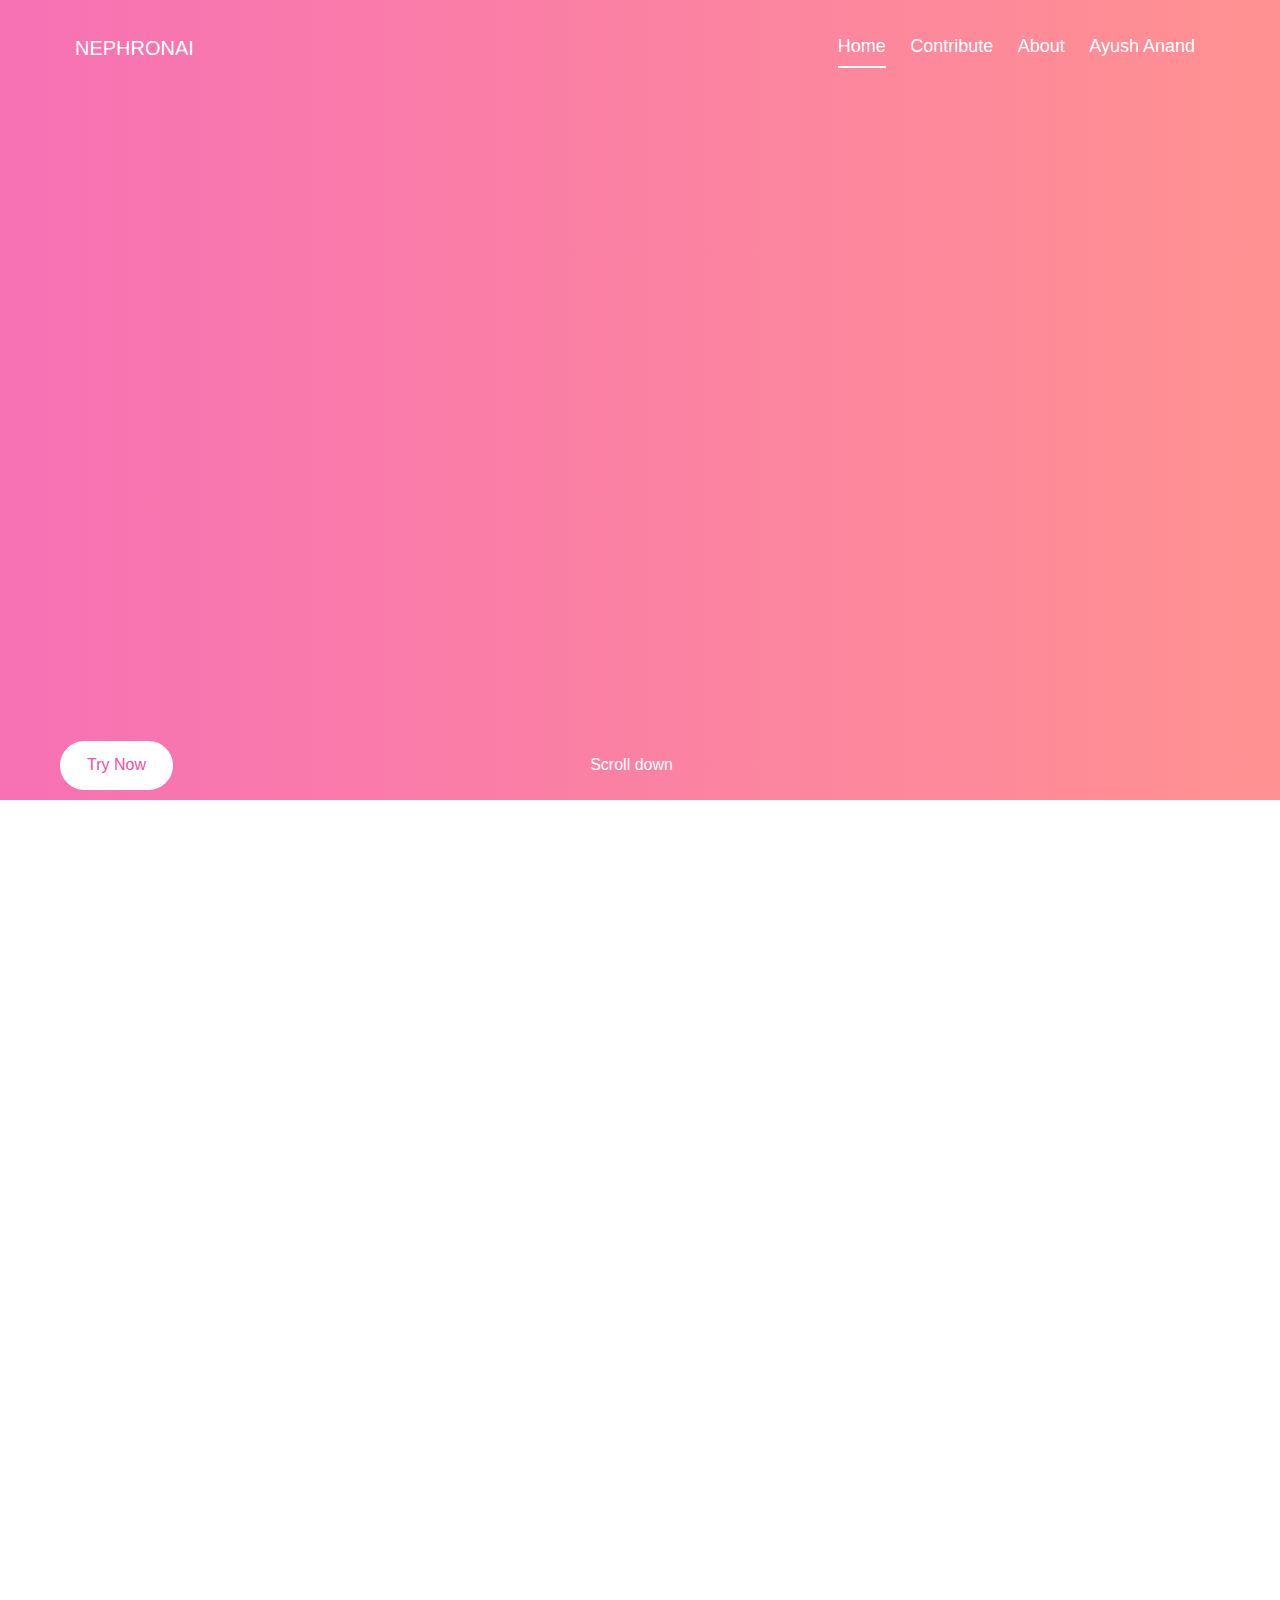
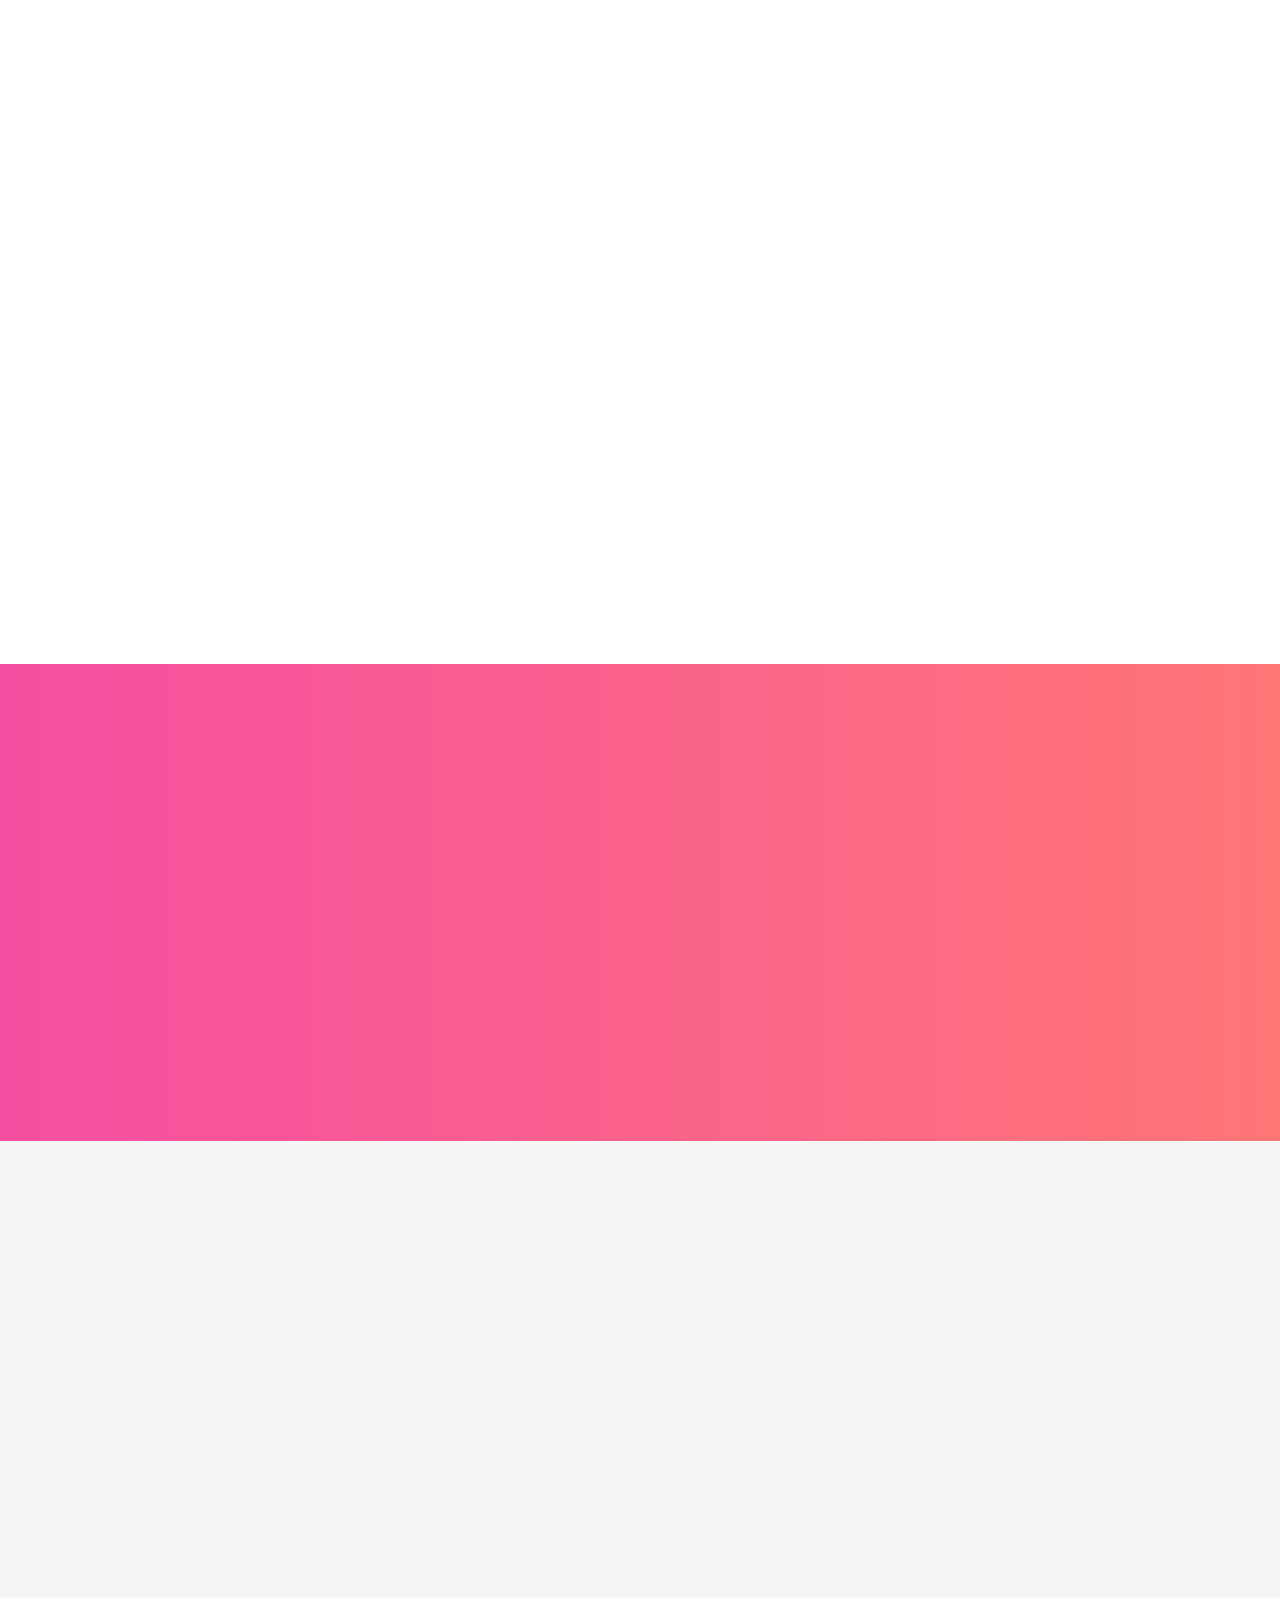
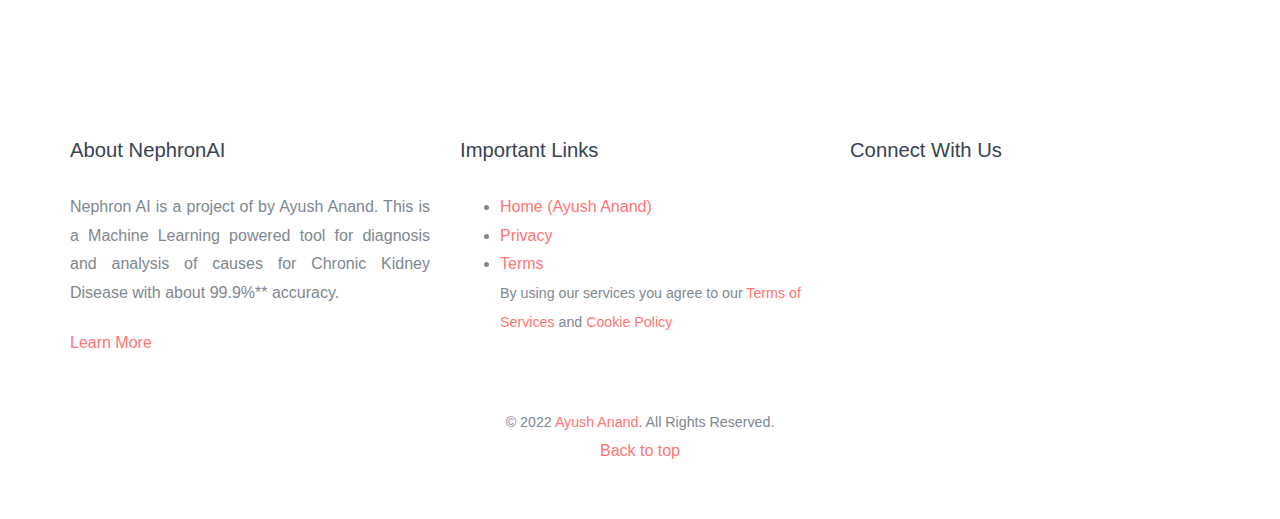
==== commit 7bab4ae0: "FEAT: Updated README" ====
--- a/index.html
+++ b/index.html
@@ -47,14 +47,14 @@
 <li><a href="#"><i class="icon-facebook"></i></a></li>
 <li><a href="#"><i class="icon-instagram2"></i></a></li>
 </ul>
-<p><small>&copy; Copyright 2020 Ayush Anand. All Rights Reserved.</small></p>
+<p><small>&copy; Copyright 2022 Ayush Anand. All Rights Reserved.</small></p>
 </div>
 </nav>
 </div>
 </header>
 
 
-<section class="probootstrap-intro" style="" data-stellar-background-ratio="0.5">
+<section class="probootstrap-intro"  data-stellar-background-ratio="0.5">
 <div class="container-fluid">
 <div class="row">
 <div class="col-md-10 probootstrap-intro-text">
@@ -76,10 +76,10 @@
 <div class="col-lg-12 col-md-12 mb70 section-heading probootstrap-animate">
 <center><span style="font-size:2em;background:black !important;color:white !important;">&nbsp;100% SECURE. SAFE. PRIVATE&nbsp;</span> </center><br>
 
-<center><button class="btn btn-info" onclick="window.location.href='https://docs.google.com/viewer?url=https://ayushanand18.github.io/nephron-ai/assets/research-paper-nephron-ai.pdf'"> View the complete Research Paper </button></center>
+<center><button class="btn btn-info" onclick="window.location.href='https://docs.google.com/viewer?url=https://ayushanand18.github.io/nephron-ai/assets/research-paper-nephronai.pdf'"> View the complete Research Paper </button></center>
 <h2>A dream project...</h2>
 <p class="lead" style="font-weight:300 !important;text-align:justify;color:black">Chronic kidney disease, or CKD, causes more deaths than breast cancer or prostate cancer. It is the under-recognized public health crisis. It affects an estimated 37 million people in the U.S. (15% of the adult population; more than 1 in 7 adults) and approximately 90% of those with CKD don’t even know they have it.  1 in 3 American adults (approximately 80 million people) is at risk for CKD. CKD is more common in women (15%) than men (12%).  CKD is the 9th leading cause of death in the U.S.  In 2016, over 500,000 patients received dialysis treatment, and over 200,000 lived with a kidney transplant. <br/>
-Even though I am a very young member of this planet, a 16 year-old high schooler from India, I decided to figure how AI can help predict, diagnose and treat Chronic Kidney Disease. <br/>
+Even though I am a very young member of this planet, a CS undergrad at NIT Durgapur, India, I decided to figure how AI can help predict, diagnose and treat Chronic Kidney Disease. <br/>
 <h3>NephronAI works in three steps:</h3></p>
 </div>
 </div>
@@ -196,7 +196,7 @@
 <div class="">
 <div class="text-center">
 <p>
-<small>&copy; 2020 <a href="https://ayushanand18.github.io/" target="_blank">Ayush Anand</a>. All Rights Reserved. </small><br>
+<small>&copy; 2022 <a href="https://ayushanand18.github.io/" target="_blank">Ayush Anand</a>. All Rights Reserved. </small><br>
 <a href="#" class="js-backtotop">Back to top</a>
 </p>
 </div>
--- a/css/classify.min.css
+++ b/css/classify.min.css
@@ -3,7 +3,6 @@
     position:fixed;
     z-index:6;
     width:90%;
-    height:80%;
     top:10px;
     left:15px;
     background-color:white;
@@ -76,9 +75,29 @@
     height:400px !important;
 }
 .causelink{
-    position:relative;
-    right:-180px;
     border-radius:0px;
     padding-bottom:15px;
     padding-top: 15px;
-}+}
+div.lead button{
+   width:130px;     
+   padding-left:12px !important;
+   text-align:left;
+   font-size:16px;
+}
+button.toclassify{
+    border-radius: 30px 30px;
+    border:2px solid white;
+    padding-top: 8px;
+    padding-bottom: 8px;
+    padding-left: 25px;
+    padding-right: 25px;
+    color:#f54ea2;
+    background-color:white;
+    transition: all 0.3s ease;
+}
+.toclassify:hover{
+    border: 2px solid white;
+    background:transparent;
+    color:white;
+}
